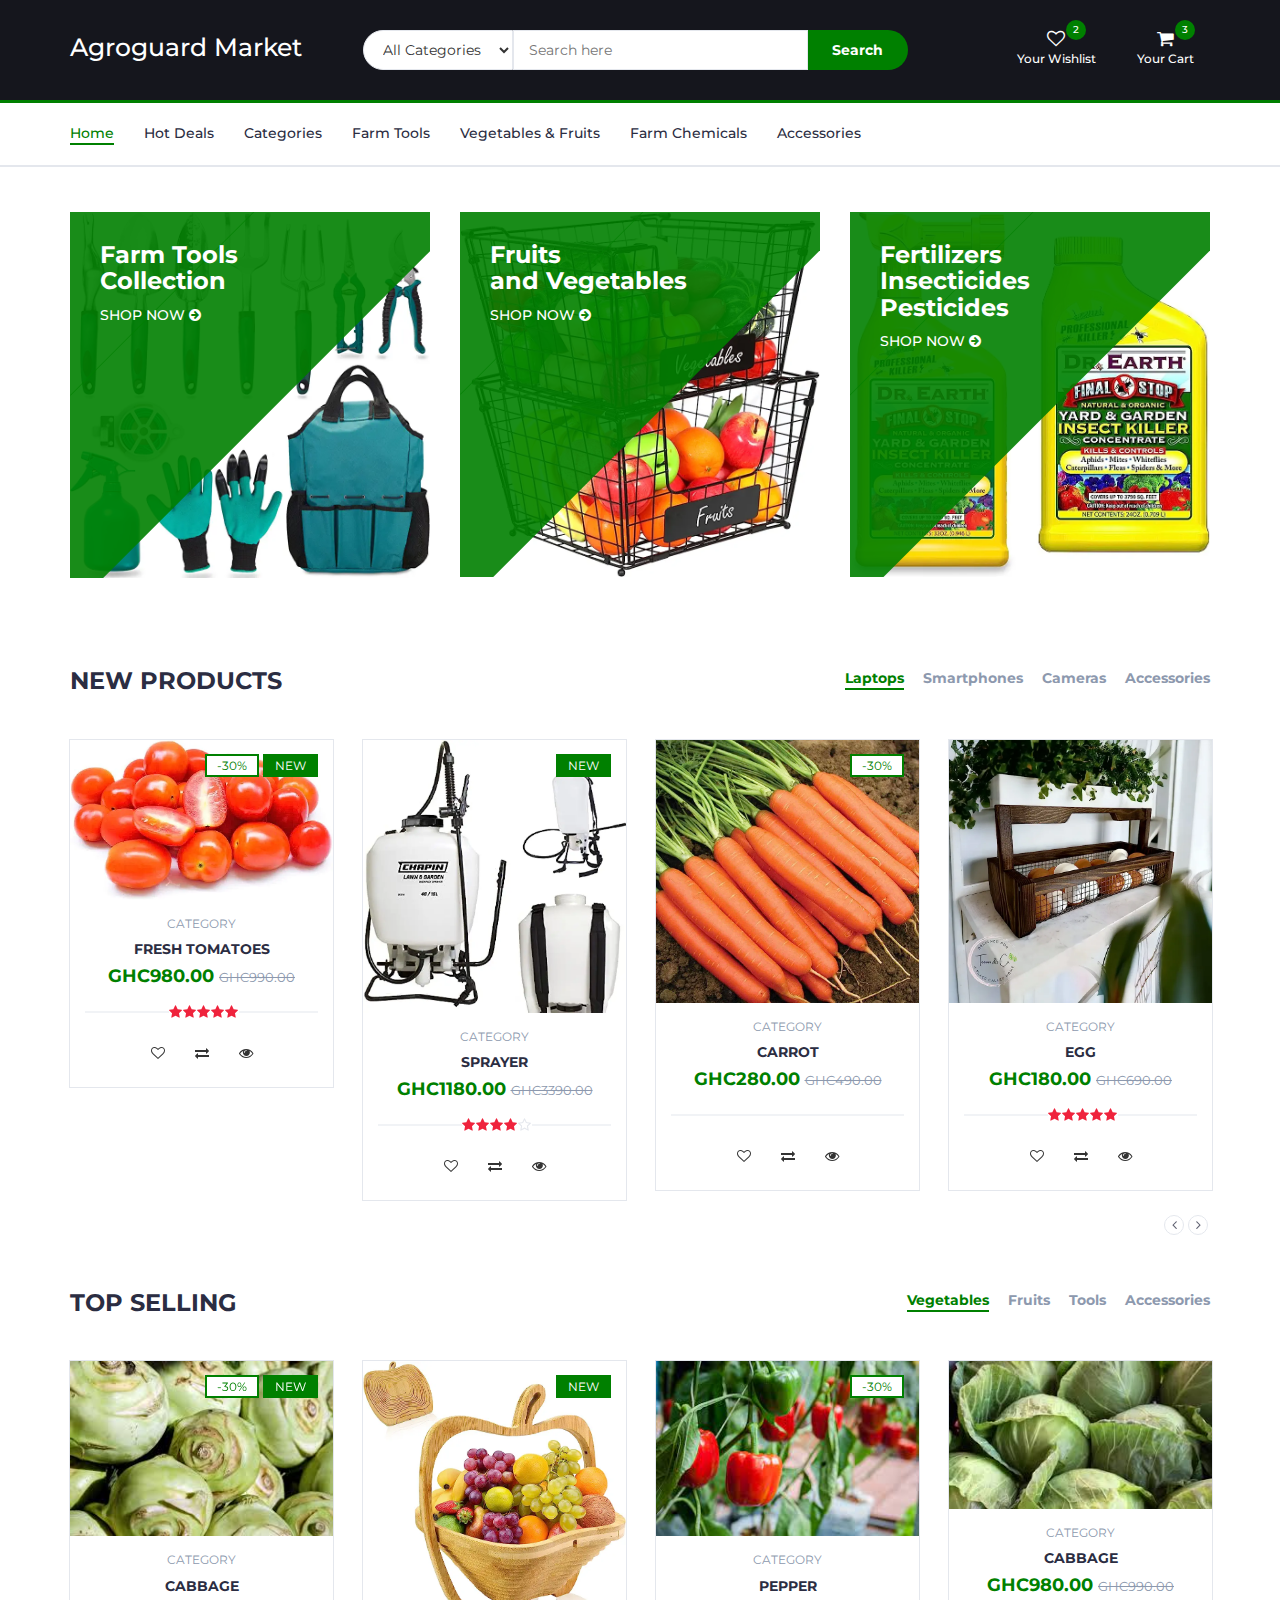
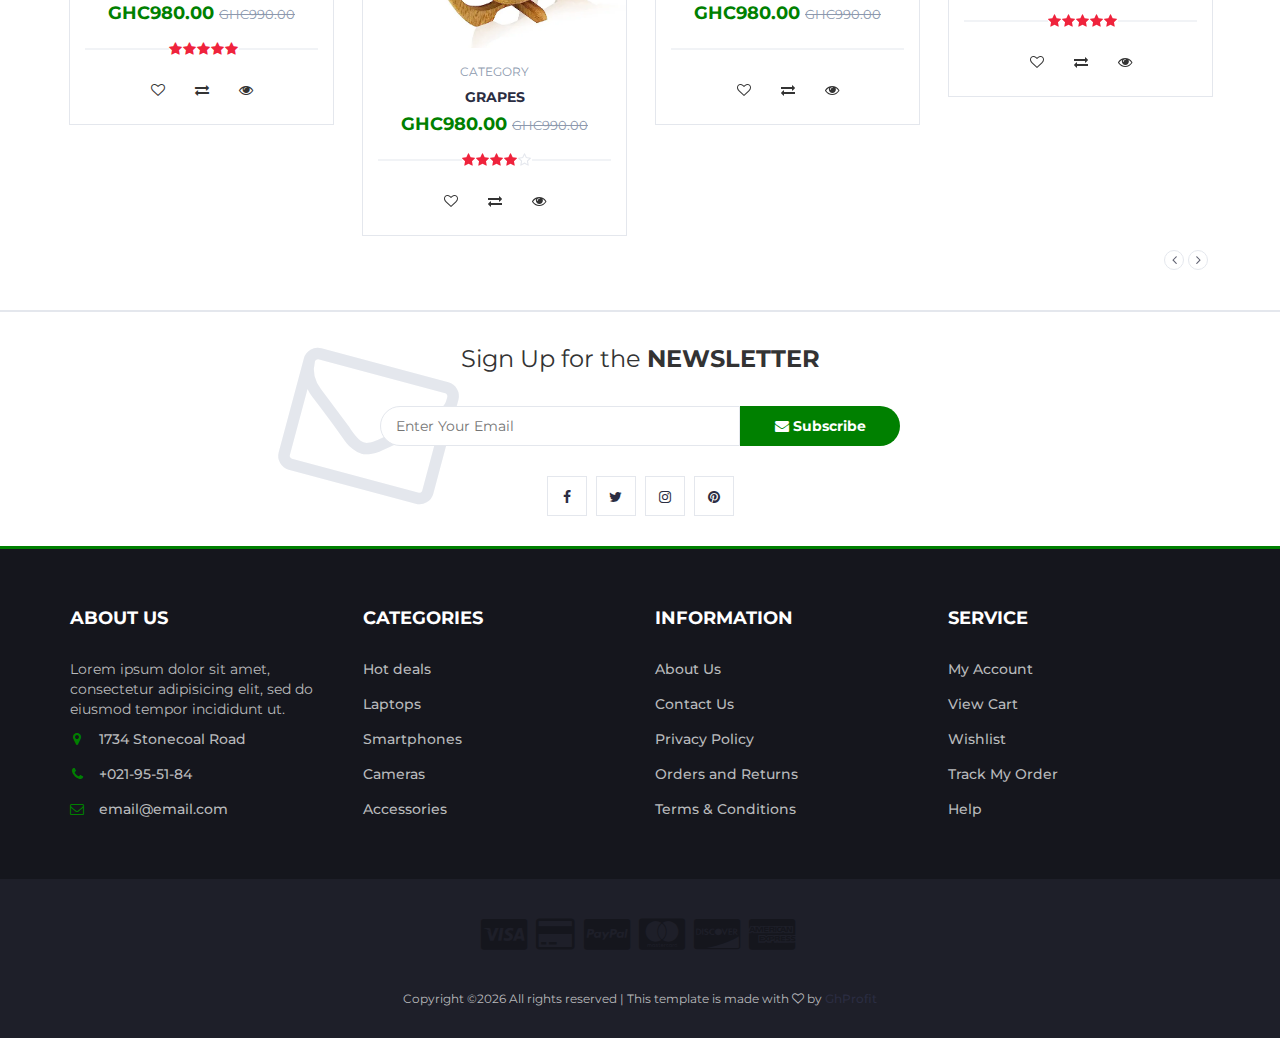
==== index.html @ 0c111913 "Add files via upload" ====
<!DOCTYPE html>
<html lang="en">
	<head>
		<meta charset="utf-8">
		<meta http-equiv="X-UA-Compatible" content="IE=edge">
		<meta name="viewport" content="width=device-width, initial-scale=1">
		 <!-- The above 3 meta tags *must* come first in the head; any other head content must come *after* these tags -->

		<title>GhProfit - HTML Ecommerce Template</title>

		<!-- Google font -->
		<link href="https://fonts.googleapis.com/css?family=Montserrat:400,500,700" rel="stylesheet">

		<!-- Bootstrap -->
		<link type="text/css" rel="stylesheet" href="css/bootstrap.min.css"/>

		<!-- Slick -->
		<link type="text/css" rel="stylesheet" href="css/slick.css"/>
		<link type="text/css" rel="stylesheet" href="css/slick-theme.css"/>

		<!-- nouislider -->
		<link type="text/css" rel="stylesheet" href="css/nouislider.min.css"/>

		<!-- Font Awesome Icon -->
		<link rel="stylesheet" href="css/font-awesome.min.css">

		<!-- Custom stlylesheet -->
		<link type="text/css" rel="stylesheet" href="css/style.css"/>

    </head>
	<body>
		<!-- HEADER -->
		<header>
			<!-- TOP HEADER -->
			<!-- /TOP HEADER -->

			<!-- MAIN HEADER -->
			<div id="header">
				<!-- container -->
				<div class="container">
					<!-- row -->
					<div class="row">
						<!-- LOGO -->
						<div class="col-md-3">
							<div class="header-logo">
								<a href="#" class="logo">
									<!-- <img src="./img/logo.png" alt=""> -->
									<div class="logo" style="color: white; font-size: 2.5rem; margin-top: 15px; margin-right: 10px;">Agroguard Market</div>
								</a>
							</div>
						</div>
						<!-- /LOGO -->

						<!-- SEARCH BAR -->
						<div class="col-md-6">
							<div class="header-search">
								<form>
									<select class="input-select">
										<option value="0">All Categories</option>
										<option value="1">Category 01</option>
										<option value="1">Category 02</option>
									</select>
									<input class="input" placeholder="Search here">
									<button class="search-btn">Search</button>
								</form>
							</div>
						</div>
						<!-- /SEARCH BAR -->

						<!-- ACCOUNT -->
						<div class="col-md-3 clearfix">
							<div class="header-ctn">
								<!-- Wishlist -->
								<div>
									<a href="#">
										<i class="fa fa-heart-o"></i>
										<span>Your Wishlist</span>
										<div class="qty">2</div>
									</a>
								</div>
								<!-- /Wishlist -->

								<!-- Cart -->
								<div class="dropdown">
									<a class="dropdown-toggle" data-toggle="dropdown" aria-expanded="true">
										<i class="fa fa-shopping-cart"></i>
										<span>Your Cart</span>
										<div class="qty">3</div>
									</a>
									<div class="cart-dropdown">
										<div class="cart-list">
											<div class="product-widget">
												<div class="product-img">
													<img src="./img/product01.png" alt="">
												</div>
												<div class="product-body">
													<h3 class="product-name"><a href="#">product name goes here</a></h3>
													<h4 class="product-price"><span class="qty">1x</span>GHC980.00</h4>
												</div>
												<button class="delete"><i class="fa fa-close"></i></button>
											</div>

											<div class="product-widget">
												<div class="product-img">
													<img src="./img/product02.png" alt="">
												</div>
												<div class="product-body">
													<h3 class="product-name"><a href="#">product name goes here</a></h3>
													<h4 class="product-price"><span class="qty">3x</span>GHC980.00</h4>
												</div>
												<button class="delete"><i class="fa fa-close"></i></button>
											</div>
										</div>
										<div class="cart-summary">
											<small>3 Item(s) selected</small>
											<h5>SUBTOTAL: GHC2940.00</h5>
										</div>
										<div class="cart-btns">
											<a href="#">View Cart</a>
											<a href="#">Checkout  <i class="fa fa-arrow-circle-right"></i></a>
										</div>
									</div>
								</div>
								<!-- /Cart -->

								<!-- Menu Toogle -->
								<div class="menu-toggle">
									<a href="#">
										<i class="fa fa-bars"></i>
										<span>Menu</span>
									</a>
								</div>
								<!-- /Menu Toogle -->
							</div>
						</div>
						<!-- /ACCOUNT -->
					</div>
					<!-- row -->
				</div>
				<!-- container -->
			</div>
			<!-- /MAIN HEADER -->
		</header>
		<!-- /HEADER -->

		<!-- NAVIGATION -->
		<nav id="navigation">
			<!-- container -->
			<div class="container">
				<!-- responsive-nav -->
				<div id="responsive-nav">
					<!-- NAV -->
					<ul class="main-nav nav navbar-nav">
						<li class="active"><a href="#">Home</a></li>
						<li><a href="#">Hot Deals</a></li>
						<li><a href="#">Categories</a></li>
						<li><a href="#">Farm Tools</a></li>
						<li><a href="#">Vegetables & Fruits</a></li>
						<li><a href="#">Farm Chemicals</a></li>
						<li><a href="#">Accessories</a></li>
					</ul>
					<!-- /NAV -->
				</div>
				<!-- /responsive-nav -->
			</div>
			<!-- /container -->
		</nav>
		<!-- /NAVIGATION -->

		<!-- SECTION -->
		<div class="section">
			<!-- container -->
			<div class="container">
				<!-- row -->
				<div class="row">
					<!-- shop -->
					<div class="col-md-4 col-xs-6">
						<div class="shop">
							<div class="shop-img">
								<img src="img/81vxSEUi+8L._AC_UL800_FMwebp_QL65_.webp" alt="">
							</div>
							<div class="shop-body">
								<h3>Farm Tools<br>Collection</h3>
								<a href="#" class="cta-btn">Shop now <i class="fa fa-arrow-circle-right"></i></a>
							</div>
						</div>
					</div>
					<!-- /shop -->

					<!-- shop -->
					<div class="col-md-4 col-xs-6">
						<div class="shop">
							<div class="shop-img">
								<img src="img/71G12dVFW-L._AC_UL800_FMwebp_QL65_.webp" alt="">
							</div>
							<div class="shop-body">
								<h3>Fruits<br> and Vegetables</h3>
								<a href="#" class="cta-btn">Shop now <i class="fa fa-arrow-circle-right"></i></a>
							</div>
						</div>
					</div>
					<!-- /shop -->

					<!-- shop -->
					<div class="col-md-4 col-xs-6">
						<div class="shop">
							<div class="shop-img">
								<img src="img/71oLT7si3UL._AC_UL800_FMwebp_QL65_.webp" alt="">
							</div>
							<div class="shop-body">
								<h3>Fertilizers<br>Insecticides<br>Pesticides</h3>
								<a href="#" class="cta-btn">Shop now <i class="fa fa-arrow-circle-right"></i></a>
							</div>
						</div>
					</div>
					<!-- /shop -->
				</div>
				<!-- /row -->
			</div>
			<!-- /container -->
		</div>
		<!-- /SECTION -->

		<!-- SECTION -->
		<div class="section">
			<!-- container -->
			<div class="container">
				<!-- row -->
				<div class="row">

					<!-- section title -->
					<div class="col-md-12">
						<div class="section-title">
							<h3 class="title">New Products</h3>
							<div class="section-nav">
								<ul class="section-tab-nav tab-nav">
									<li class="active"><a data-toggle="tab" href="#tab1">Laptops</a></li>
									<li><a data-toggle="tab" href="#tab1">Smartphones</a></li>
									<li><a data-toggle="tab" href="#tab1">Cameras</a></li>
									<li><a data-toggle="tab" href="#tab1">Accessories</a></li>
								</ul>
							</div>
						</div>
					</div>
					<!-- /section title -->

					<!-- Products tab & slick -->
					<div class="col-md-12">
						<div class="row">
							<div class="products-tabs">
								<!-- tab -->
								<div id="tab1" class="tab-pane active">
									<div class="products-slick" data-nav="#slick-nav-1">
										<!-- product -->
										<div class="product">
											<div class="product-img">
												<img src="img/51jjCFxbF4L._AC_UL800_FMwebp_QL65_.webp" alt="">
												<div class="product-label">
													<span class="sale">-30%</span>
													<span class="new">NEW</span>
												</div>
											</div>
											<div class="product-body">
												<p class="product-category">Category</p>
												<h3 class="product-name"><a href="#">Fresh Tomatoes</a></h3>
												<h4 class="product-price">GHC980.00 <del class="product-old-price">GHC990.00</del></h4>
												<div class="product-rating">
													<i class="fa fa-star"></i>
													<i class="fa fa-star"></i>
													<i class="fa fa-star"></i>
													<i class="fa fa-star"></i>
													<i class="fa fa-star"></i>
												</div>
												<div class="product-btns">
													<button class="add-to-wishlist"><i class="fa fa-heart-o"></i><span class="tooltipp">add to wishlist</span></button>
													<button class="add-to-compare"><i class="fa fa-exchange"></i><span class="tooltipp">add to compare</span></button>
													<button class="quick-view"><i class="fa fa-eye"></i><span class="tooltipp">quick view</span></button>
												</div>
											</div>
											<div class="add-to-cart">
												<button class="add-to-cart-btn"><i class="fa fa-shopping-cart"></i> add to cart</button>
											</div>
										</div>
										<!-- /product -->

										<!-- product -->
										<div class="product">
											<div class="product-img">
												<img src="img/41HaheiiIpL._AC_UL800_FMwebp_QL65_.webp" alt="">
												<div class="product-label">
													<span class="new">NEW</span>
												</div>
											</div>
											<div class="product-body">
												<p class="product-category">Category</p>
												<h3 class="product-name"><a href="#">Sprayer</a></h3>
												<h4 class="product-price">GHC1180.00 <del class="product-old-price">GHC3390.00</del></h4>
												<div class="product-rating">
													<i class="fa fa-star"></i>
													<i class="fa fa-star"></i>
													<i class="fa fa-star"></i>
													<i class="fa fa-star"></i>
													<i class="fa fa-star-o"></i>
												</div>
												<div class="product-btns">
													<button class="add-to-wishlist"><i class="fa fa-heart-o"></i><span class="tooltipp">add to wishlist</span></button>
													<button class="add-to-compare"><i class="fa fa-exchange"></i><span class="tooltipp">add to compare</span></button>
													<button class="quick-view"><i class="fa fa-eye"></i><span class="tooltipp">quick view</span></button>
												</div>
											</div>
											<div class="add-to-cart">
												<button class="add-to-cart-btn"><i class="fa fa-shopping-cart"></i> add to cart</button>
											</div>
										</div>
										<!-- /product -->

										<!-- product -->
										<div class="product">
											<div class="product-img">
												<img src="img/61zx-5+WvHL._AC_UL800_FMwebp_QL65_.webp" alt="">
												<div class="product-label">
													<span class="sale">-30%</span>
												</div>
											</div>
											<div class="product-body">
												<p class="product-category">Category</p>
												<h3 class="product-name"><a href="#">Carrot</a></h3>
												<h4 class="product-price">GHC280.00 <del class="product-old-price">GHC490.00</del></h4>
												<div class="product-rating">
												</div>
												<div class="product-btns">
													<button class="add-to-wishlist"><i class="fa fa-heart-o"></i><span class="tooltipp">add to wishlist</span></button>
													<button class="add-to-compare"><i class="fa fa-exchange"></i><span class="tooltipp">add to compare</span></button>
													<button class="quick-view"><i class="fa fa-eye"></i><span class="tooltipp">quick view</span></button>
												</div>
											</div>
											<div class="add-to-cart">
												<button class="add-to-cart-btn"><i class="fa fa-shopping-cart"></i> add to cart</button>
											</div>
										</div>
										<!-- /product -->

										<!-- product -->
										<div class="product">
											<div class="product-img">
												<img src="img/81LJd2Gdl8L._AC_UL800_FMwebp_QL65_.webp" alt="">
											</div>
											<div class="product-body">
												<p class="product-category">Category</p>
												<h3 class="product-name"><a href="#">Egg</a></h3>
												<h4 class="product-price">GHC180.00 <del class="product-old-price">GHC690.00</del></h4>
												<div class="product-rating">
													<i class="fa fa-star"></i>
													<i class="fa fa-star"></i>
													<i class="fa fa-star"></i>
													<i class="fa fa-star"></i>
													<i class="fa fa-star"></i>
												</div>
												<div class="product-btns">
													<button class="add-to-wishlist"><i class="fa fa-heart-o"></i><span class="tooltipp">add to wishlist</span></button>
													<button class="add-to-compare"><i class="fa fa-exchange"></i><span class="tooltipp">add to compare</span></button>
													<button class="quick-view"><i class="fa fa-eye"></i><span class="tooltipp">quick view</span></button>
												</div>
											</div>
											<div class="add-to-cart">
												<button class="add-to-cart-btn"><i class="fa fa-shopping-cart"></i> add to cart</button>
											</div>
										</div>
										<!-- /product -->

										<!-- product -->
										<div class="product">
											<div class="product-img">
												<img src="img/61jT1YfJ+qL._AC_UL800_FMwebp_QL65_.webp" alt="">
											</div>
											<div class="product-body">
												<p class="product-category">Category</p>
												<h3 class="product-name"><a href="#">Hacher</a></h3>
												<h4 class="product-price">GHC980.00 <del class="product-old-price">GHC990.00</del></h4>
												<div class="product-rating">
													<i class="fa fa-star"></i>
													<i class="fa fa-star"></i>
													<i class="fa fa-star"></i>
													<i class="fa fa-star"></i>
													<i class="fa fa-star"></i>
												</div>
												<div class="product-btns">
													<button class="add-to-wishlist"><i class="fa fa-heart-o"></i><span class="tooltipp">add to wishlist</span></button>
													<button class="add-to-compare"><i class="fa fa-exchange"></i><span class="tooltipp">add to compare</span></button>
													<button class="quick-view"><i class="fa fa-eye"></i><span class="tooltipp">quick view</span></button>
												</div>
											</div>
											<div class="add-to-cart">
												<button class="add-to-cart-btn"><i class="fa fa-shopping-cart"></i> add to cart</button>
											</div>
										</div>
										<!-- /product -->
									</div>
									<div id="slick-nav-1" class="products-slick-nav"></div>
								</div>
								<!-- /tab -->
							</div>
						</div>
					</div>
					<!-- Products tab & slick -->
				</div>
				<!-- /row -->
			</div>
			<!-- /container -->
		</div>
		<!-- /SECTION -->

		<!-- HOT DEAL SECTION -->

		<!-- /HOT DEAL SECTION -->

		<!-- SECTION -->
		<div class="section">
			<!-- container -->
			<div class="container">
				<!-- row -->
				<div class="row">

					<!-- section title -->
					<div class="col-md-12">
						<div class="section-title">
							<h3 class="title">Top selling</h3>
							<div class="section-nav">
								<ul class="section-tab-nav tab-nav">
									<li class="active"><a data-toggle="tab" href="#tab2">Vegetables</a></li>
									<li><a data-toggle="tab" href="#tab2">Fruits</a></li>
									<li><a data-toggle="tab" href="#tab2">Tools</a></li>
									<li><a data-toggle="tab" href="#tab2">Accessories</a></li>
								</ul>
							</div>
						</div>
					</div>
					<!-- /section title -->

					<!-- Products tab & slick -->
					<div class="col-md-12">
						<div class="row">
							<div class="products-tabs">
								<!-- tab -->
								<div id="tab2" class="tab-pane fade in active">
									<div class="products-slick" data-nav="#slick-nav-2">
										<!-- product -->
										<div class="product">
											<div class="product-img">
												<img src="./img/cabbage1.jpeg" alt="">
												<div class="product-label">
													<span class="sale">-30%</span>
													<span class="new">NEW</span>
												</div>
											</div>
											<div class="product-body">
												<p class="product-category">Category</p>
												<h3 class="product-name"><a href="#">Cabbage</a></h3>
												<h4 class="product-price">GHC980.00 <del class="product-old-price">GHC990.00</del></h4>
												<div class="product-rating">
													<i class="fa fa-star"></i>
													<i class="fa fa-star"></i>
													<i class="fa fa-star"></i>
													<i class="fa fa-star"></i>
													<i class="fa fa-star"></i>
												</div>
												<div class="product-btns">
													<button class="add-to-wishlist"><i class="fa fa-heart-o"></i><span class="tooltipp">add to wishlist</span></button>
													<button class="add-to-compare"><i class="fa fa-exchange"></i><span class="tooltipp">add to compare</span></button>
													<button class="quick-view"><i class="fa fa-eye"></i><span class="tooltipp">quick view</span></button>
												</div>
											</div>
											<div class="add-to-cart">
												<button class="add-to-cart-btn"><i class="fa fa-shopping-cart"></i> add to cart</button>
											</div>
										</div>
										<!-- /product -->

										<!-- product -->
										<div class="product">
											<div class="product-img">
												<img src="./img/grapes.webp" alt="">
												<div class="product-label">
													<span class="new">NEW</span>
												</div>
											</div>
											<div class="product-body">
												<p class="product-category">Category</p>
												<h3 class="product-name"><a href="#">Grapes</a></h3>
												<h4 class="product-price">GHC980.00 <del class="product-old-price">GHC990.00</del></h4>
												<div class="product-rating">
													<i class="fa fa-star"></i>
													<i class="fa fa-star"></i>
													<i class="fa fa-star"></i>
													<i class="fa fa-star"></i>
													<i class="fa fa-star-o"></i>
												</div>
												<div class="product-btns">
													<button class="add-to-wishlist"><i class="fa fa-heart-o"></i><span class="tooltipp">add to wishlist</span></button>
													<button class="add-to-compare"><i class="fa fa-exchange"></i><span class="tooltipp">add to compare</span></button>
													<button class="quick-view"><i class="fa fa-eye"></i><span class="tooltipp">quick view</span></button>
												</div>
											</div>
											<div class="add-to-cart">
												<button class="add-to-cart-btn"><i class="fa fa-shopping-cart"></i> add to cart</button>
											</div>
										</div>
										<!-- /product -->

										<!-- product -->
										<div class="product">
											<div class="product-img">
												<img src="./img/pepper.jpeg" alt="">
												<div class="product-label">
													<span class="sale">-30%</span>
												</div>
											</div>
											<div class="product-body">
												<p class="product-category">Category</p>
												<h3 class="product-name"><a href="#">Pepper</a></h3>
												<h4 class="product-price">GHC980.00 <del class="product-old-price">GHC990.00</del></h4>
												<div class="product-rating">
												</div>
												<div class="product-btns">
													<button class="add-to-wishlist"><i class="fa fa-heart-o"></i><span class="tooltipp">add to wishlist</span></button>
													<button class="add-to-compare"><i class="fa fa-exchange"></i><span class="tooltipp">add to compare</span></button>
													<button class="quick-view"><i class="fa fa-eye"></i><span class="tooltipp">quick view</span></button>
												</div>
											</div>
											<div class="add-to-cart">
												<button class="add-to-cart-btn"><i class="fa fa-shopping-cart"></i> add to cart</button>
											</div>
										</div>
										<!-- /product -->

										<!-- product -->
										<div class="product">
											<div class="product-img">
												<img src="./img/cabbage2.jpeg" alt="">
											</div>
											<div class="product-body">
												<p class="product-category">Category</p>
												<h3 class="product-name"><a href="#">Cabbage</a></h3>
												<h4 class="product-price">GHC980.00 <del class="product-old-price">GHC990.00</del></h4>
												<div class="product-rating">
													<i class="fa fa-star"></i>
													<i class="fa fa-star"></i>
													<i class="fa fa-star"></i>
													<i class="fa fa-star"></i>
													<i class="fa fa-star"></i>
												</div>
												<div class="product-btns">
													<button class="add-to-wishlist"><i class="fa fa-heart-o"></i><span class="tooltipp">add to wishlist</span></button>
													<button class="add-to-compare"><i class="fa fa-exchange"></i><span class="tooltipp">add to compare</span></button>
													<button class="quick-view"><i class="fa fa-eye"></i><span class="tooltipp">quick view</span></button>
												</div>
											</div>
											<div class="add-to-cart">
												<button class="add-to-cart-btn"><i class="fa fa-shopping-cart"></i> add to cart</button>
											</div>
										</div>
										<!-- /product -->

										<!-- product -->
										<div class="product">
											<div class="product-img">
												<img src="./img/pepper2.jpeg" alt="">
											</div>
											<div class="product-body">
												<p class="product-category">Category</p>
												<h3 class="product-name"><a href="#">Pepper</a></h3>
												<h4 class="product-price">GHC980.00 <del class="product-old-price">GHC990.00</del></h4>
												<div class="product-rating">
													<i class="fa fa-star"></i>
													<i class="fa fa-star"></i>
													<i class="fa fa-star"></i>
													<i class="fa fa-star"></i>
													<i class="fa fa-star"></i>
												</div>
												<div class="product-btns">
													<button class="add-to-wishlist"><i class="fa fa-heart-o"></i><span class="tooltipp">add to wishlist</span></button>
													<button class="add-to-compare"><i class="fa fa-exchange"></i><span class="tooltipp">add to compare</span></button>
													<button class="quick-view"><i class="fa fa-eye"></i><span class="tooltipp">quick view</span></button>
												</div>
											</div>
											<div class="add-to-cart">
												<button class="add-to-cart-btn"><i class="fa fa-shopping-cart"></i> add to cart</button>
											</div>
										</div>
										<!-- /product -->
									</div>
									<div id="slick-nav-2" class="products-slick-nav"></div>
								</div>
								<!-- /tab -->
							</div>
						</div>
					</div>
					<!-- /Products tab & slick -->
				</div>
				<!-- /row -->
			</div>
			<!-- /container -->
		</div>
		<!-- /SECTION -->

		<!-- SECTION -->
		
		<!-- /SECTION -->

		<!-- NEWSLETTER -->
		<div id="newsletter" class="section">
			<!-- container -->
			<div class="container">
				<!-- row -->
				<div class="row">
					<div class="col-md-12">
						<div class="newsletter">
							<p>Sign Up for the <strong>NEWSLETTER</strong></p>
							<form>
								<input class="input" type="email" placeholder="Enter Your Email">
								<button class="newsletter-btn"><i class="fa fa-envelope"></i> Subscribe</button>
							</form>
							<ul class="newsletter-follow">
								<li>
									<a href="#"><i class="fa fa-facebook"></i></a>
								</li>
								<li>
									<a href="#"><i class="fa fa-twitter"></i></a>
								</li>
								<li>
									<a href="#"><i class="fa fa-instagram"></i></a>
								</li>
								<li>
									<a href="#"><i class="fa fa-pinterest"></i></a>
								</li>
							</ul>
						</div>
					</div>
				</div>
				<!-- /row -->
			</div>
			<!-- /container -->
		</div>
		<!-- /NEWSLETTER -->

		<!-- FOOTER -->
		<footer id="footer">
			<!-- top footer -->
			<div class="section">
				<!-- container -->
				<div class="container">
					<!-- row -->
					<div class="row">
						<div class="col-md-3 col-xs-6">
							<div class="footer">
								<h3 class="footer-title">About Us</h3>
								<p>Lorem ipsum dolor sit amet, consectetur adipisicing elit, sed do eiusmod tempor incididunt ut.</p>
								<ul class="footer-links">
									<li><a href="#"><i class="fa fa-map-marker"></i>1734 Stonecoal Road</a></li>
									<li><a href="#"><i class="fa fa-phone"></i>+021-95-51-84</a></li>
									<li><a href="#"><i class="fa fa-envelope-o"></i>email@email.com</a></li>
								</ul>
							</div>
						</div>

						<div class="col-md-3 col-xs-6">
							<div class="footer">
								<h3 class="footer-title">Categories</h3>
								<ul class="footer-links">
									<li><a href="#">Hot deals</a></li>
									<li><a href="#">Laptops</a></li>
									<li><a href="#">Smartphones</a></li>
									<li><a href="#">Cameras</a></li>
									<li><a href="#">Accessories</a></li>
								</ul>
							</div>
						</div>

						<div class="clearfix visible-xs"></div>

						<div class="col-md-3 col-xs-6">
							<div class="footer">
								<h3 class="footer-title">Information</h3>
								<ul class="footer-links">
									<li><a href="#">About Us</a></li>
									<li><a href="#">Contact Us</a></li>
									<li><a href="#">Privacy Policy</a></li>
									<li><a href="#">Orders and Returns</a></li>
									<li><a href="#">Terms & Conditions</a></li>
								</ul>
							</div>
						</div>

						<div class="col-md-3 col-xs-6">
							<div class="footer">
								<h3 class="footer-title">Service</h3>
								<ul class="footer-links">
									<li><a href="#">My Account</a></li>
									<li><a href="#">View Cart</a></li>
									<li><a href="#">Wishlist</a></li>
									<li><a href="#">Track My Order</a></li>
									<li><a href="#">Help</a></li>
								</ul>
							</div>
						</div>
					</div>
					<!-- /row -->
				</div>
				<!-- /container -->
			</div>
			<!-- /top footer -->

			<!-- bottom footer -->
			<div id="bottom-footer" class="section">
				<div class="container">
					<!-- row -->
					<div class="row">
						<div class="col-md-12 text-center">
							<ul class="footer-payments">
								<li><a href="#"><i class="fa fa-cc-visa"></i></a></li>
								<li><a href="#"><i class="fa fa-credit-card"></i></a></li>
								<li><a href="#"><i class="fa fa-cc-paypal"></i></a></li>
								<li><a href="#"><i class="fa fa-cc-mastercard"></i></a></li>
								<li><a href="#"><i class="fa fa-cc-discover"></i></a></li>
								<li><a href="#"><i class="fa fa-cc-amex"></i></a></li>
							</ul>
							<span class="copyright">
								<!-- Link back to GhProfit can't be removed. Template is licensed under CC BY 3.0. -->
								Copyright &copy;<script>document.write(new Date().getFullYear());</script> All rights reserved | This template is made with <i class="fa fa-heart-o" aria-hidden="true"></i> by <a href="https://ghprofit.com" target="_blank">GhProfit</a>
							<!-- Link back to GhProfit can't be removed. Template is licensed under CC BY 3.0. -->
							</span>
						</div>
					</div>
						<!-- /row -->
				</div>
				<!-- /container -->
			</div>
			<!-- /bottom footer -->
		</footer>
		<!-- /FOOTER -->

		<!-- jQuery Plugins -->
		<script src="js/jquery.min.js"></script>
		<script src="js/bootstrap.min.js"></script>
		<script src="js/slick.min.js"></script>
		<script src="js/nouislider.min.js"></script>
		<script src="js/jquery.zoom.min.js"></script>
		<script src="js/main.js"></script>

	</body>
</html>
---- css/nouislider.min.css ----
/*! nouislider - 10.0.0 - 2017-05-28 14:52:48 */.noUi-target,.noUi-target *{-webkit-touch-callout:none;-webkit-tap-highlight-color:transparent;-webkit-user-select:none;-ms-touch-action:none;touch-action:none;-ms-user-select:none;-moz-user-select:none;user-select:none;-moz-box-sizing:border-box;box-sizing:border-box}.noUi-target{position:relative;direction:ltr}.noUi-base{width:100%;height:100%;position:relative;z-index:1}.noUi-connect{position:absolute;right:0;top:0;left:0;bottom:0}.noUi-origin{position:absolute;height:0;width:0}.noUi-handle{position:relative;z-index:1}.noUi-state-tap .noUi-connect,.noUi-state-tap .noUi-origin{-webkit-transition:top .3s,right .3s,bottom .3s,left .3s;transition:top .3s,right .3s,bottom .3s,left .3s}.noUi-state-drag *{cursor:inherit!important}.noUi-base,.noUi-handle{-webkit-transform:translate3d(0,0,0);transform:translate3d(0,0,0)}.noUi-horizontal{height:18px}.noUi-horizontal .noUi-handle{width:34px;height:28px;left:-17px;top:-6px}.noUi-vertical{width:18px}.noUi-vertical .noUi-handle{width:28px;height:34px;left:-6px;top:-17px}.noUi-target{background:#FAFAFA;border-radius:4px;border:1px solid #D3D3D3;box-shadow:inset 0 1px 1px #F0F0F0,0 3px 6px -5px #BBB}.noUi-connect{background:#3FB8AF;border-radius:4px;box-shadow:inset 0 0 3px rgba(51,51,51,.45);-webkit-transition:background 450ms;transition:background 450ms}.noUi-draggable{cursor:ew-resize}.noUi-vertical .noUi-draggable{cursor:ns-resize}.noUi-handle{border:1px solid #D9D9D9;border-radius:3px;background:#FFF;cursor:default;box-shadow:inset 0 0 1px #FFF,inset 0 1px 7px #EBEBEB,0 3px 6px -3px #BBB}.noUi-active{box-shadow:inset 0 0 1px #FFF,inset 0 1px 7px #DDD,0 3px 6px -3px #BBB}.noUi-handle:after,.noUi-handle:before{content:"";display:block;position:absolute;height:14px;width:1px;background:#E8E7E6;left:14px;top:6px}.noUi-handle:after{left:17px}.noUi-vertical .noUi-handle:after,.noUi-vertical .noUi-handle:before{width:14px;height:1px;left:6px;top:14px}.noUi-vertical .noUi-handle:after{top:17px}[disabled] .noUi-connect{background:#B8B8B8}[disabled] .noUi-handle,[disabled].noUi-handle,[disabled].noUi-target{cursor:not-allowed}.noUi-pips,.noUi-pips *{-moz-box-sizing:border-box;box-sizing:border-box}.noUi-pips{position:absolute;color:#999}.noUi-value{position:absolute;white-space:nowrap;text-align:center}.noUi-value-sub{color:#ccc;font-size:10px}.noUi-marker{position:absolute;background:#CCC}.noUi-marker-large,.noUi-marker-sub{background:#AAA}.noUi-pips-horizontal{padding:10px 0;height:80px;top:100%;left:0;width:100%}.noUi-value-horizontal{-webkit-transform:translate3d(-50%,50%,0);transform:translate3d(-50%,50%,0)}.noUi-marker-horizontal.noUi-marker{margin-left:-1px;width:2px;height:5px}.noUi-marker-horizontal.noUi-marker-sub{height:10px}.noUi-marker-horizontal.noUi-marker-large{height:15px}.noUi-pips-vertical{padding:0 10px;height:100%;top:0;left:100%}.noUi-value-vertical{-webkit-transform:translate3d(0,50%,0);transform:translate3d(0,50%,0);padding-left:25px}.noUi-marker-vertical.noUi-marker{width:5px;height:2px;margin-top:-1px}.noUi-marker-vertical.noUi-marker-sub{width:10px}.noUi-marker-vertical.noUi-marker-large{width:15px}.noUi-tooltip{display:block;position:absolute;border:1px solid #D9D9D9;border-radius:3px;background:#fff;color:#000;padding:5px;text-align:center;white-space:nowrap}.noUi-horizontal .noUi-tooltip{-webkit-transform:translate(-50%,0);transform:translate(-50%,0);left:50%;bottom:120%}.noUi-vertical .noUi-tooltip{-webkit-transform:translate(0,-50%);transform:translate(0,-50%);top:50%;right:120%}
---- css/style.css ----
/* Template design by GhProfit
copyright 2022 alright reserved!
*/
body {
  font-family: 'Montserrat', sans-serif;
  font-weight: 400;
  color: #333;
}

h1, h2, h3, h4, h5, h6 {
  color: #2B2D42;
  font-weight: 700;
  margin: 0 0 10px;
}

a {
  color: #2B2D42;
  font-weight: 500;
  -webkit-transition: 0.2s color;
  transition: 0.2s color;
}

a:hover, a:focus {
  color: green;
  text-decoration: none;
  outline: none;
}

ul, ol {
  margin: 0;
  padding: 0;
  list-style: none
}

/*----------------------------*\
	Buttons
\*----------------------------*/

.primary-btn {
  display: inline-block;
  padding: 12px 30px;
  background-color: green;
  border: none;
  border-radius: 40px;
  color: #FFF;
  text-transform: uppercase;
  font-weight: 700;
  text-align: center;
  -webkit-transition: 0.2s all;
  transition: 0.2s all;
}

.primary-btn:hover, .primary-btn:focus {
  opacity: 0.9;
  color: #FFF;
}

/*----------------------------*\
	Inputs
\*----------------------------*/

/*-- Text input --*/

.input {
  height: 40px;
  padding: 0px 15px;
  border: 1px solid #E4E7ED;
  background-color: #FFF;
  width: 100%;
}

textarea.input {
  padding: 15px;
  min-height: 90px;
}

/*-- Number input --*/

.input-number {
  position: relative;
}

.input-number input[type="number"]::-webkit-inner-spin-button, .input-number input[type="number"]::-webkit-outer-spin-button {
  -webkit-appearance: none;
  margin: 0;
}

.input-number input[type="number"] {
  -moz-appearance: textfield;
  height: 40px;
  width: 100%;
  border: 1px solid #E4E7ED;
  background-color: #FFF;
  padding: 0px 35px 0px 15px;
}

.input-number .qty-up, .input-number .qty-down {
  position: absolute;
  display: block;
  width: 20px;
  height: 20px;
  border: 1px solid #E4E7ED;
  background-color: #FFF;
  text-align: center;
  font-weight: 700;
  cursor: pointer;
  -webkit-user-select: none;
  -moz-user-select: none;
  -ms-user-select: none;
  user-select: none;
}

.input-number .qty-up {
  right: 0;
  top: 0;
  border-bottom: 0px;
}

.input-number .qty-down {
  right: 0;
  bottom: 0;
}

.input-number .qty-up:hover, .input-number .qty-down:hover {
  background-color: #E4E7ED;
  color: green;
}

/*-- Select input --*/

.input-select {
  padding: 0px 15px;
  background: #FFF;
  border: 1px solid #E4E7ED;
  height: 40px;
}

/*-- checkbox & radio input --*/

.input-radio, .input-checkbox {
  position: relative;
  display: block;
}

.input-radio input[type="radio"]:not(:checked), .input-radio input[type="radio"]:checked, .input-checkbox input[type="checkbox"]:not(:checked), .input-checkbox input[type="checkbox"]:checked {
  position: absolute;
  margin-left: -9999px;
  visibility: hidden;
}

.input-radio label, .input-checkbox label {
  font-weight: 500;
  min-height: 20px;
  padding-left: 20px;
  margin-bottom: 5px;
  cursor: pointer;
}

.input-radio input[type="radio"]+label span, .input-checkbox input[type="checkbox"]+label span {
  position: absolute;
  left: 0px;
  top: 4px;
  width: 14px;
  height: 14px;
  border: 2px solid #E4E7ED;
  background: #FFF;
}

.input-radio input[type="radio"]+label span {
  border-radius: 50%;
}

.input-radio input[type="radio"]+label span:after {
  content: "";
  position: absolute;
  left: 50%;
  top: 50%;
  -webkit-transform: translate(-50%, -50%) scale(0);
  -ms-transform: translate(-50%, -50%) scale(0);
  transform: translate(-50%, -50%) scale(0);
  background-color: #FFF;
  width: 4px;
  height: 4px;
  border-radius: 50%;
  opacity: 0;
  -webkit-transition: all 0.2s;
  transition: all 0.2s;
}

.input-checkbox input[type="checkbox"]+label span:after {
  content: '✔';
  position: absolute;
  top: -2px;
  left: 1px;
  font-size: 10px;
  color: #FFF;
  opacity: 0;
  -webkit-transform: scale(0);
  -ms-transform: scale(0);
  transform: scale(0);
  -webkit-transition: all 0.2s;
  transition: all 0.2s;
}

.input-radio input[type="radio"]:checked+label span, .input-checkbox input[type="checkbox"]:checked+label span {
  background-color: green;
  border-color: green;
}

.input-radio input[type="radio"]:checked+label span:after {
  opacity: 1;
  -webkit-transform: translate(-50%, -50%) scale(1);
  -ms-transform: translate(-50%, -50%) scale(1);
  transform: translate(-50%, -50%) scale(1);
}

.input-checkbox input[type="checkbox"]:checked+label span:after {
  opacity: 1;
  -webkit-transform: scale(1);
  -ms-transform: scale(1);
  transform: scale(1);
}

.input-radio .caption, .input-checkbox .caption {
  margin-top: 5px;
  max-height: 0;
  overflow: hidden;
  -webkit-transition: 0.3s max-height;
  transition: 0.3s max-height;
}

.input-radio input[type="radio"]:checked~.caption, .input-checkbox input[type="checkbox"]:checked~.caption {
  max-height: 800px;
}

/*----------------------------*\
	Section
\*----------------------------*/

.section {
  padding-top: 30px;
  padding-bottom: 30px;
}

.section-title {
  position: relative;
  margin-bottom: 30px;
  margin-top: 15px;
}

.section-title .title {
  display: inline-block;
  text-transform: uppercase;
  margin: 0px;
}

.section-title .section-nav {
  float: right;
}

.section-title .section-nav .section-tab-nav {
  display: inline-block;
}

.section-tab-nav li {
  display: inline-block;
  margin-right: 15px;
}

.section-tab-nav li:last-child {
  margin-right: 0px;
}

.section-tab-nav li a {
  font-weight: 700;
  color: #8D99AE;
}

.section-tab-nav li a:after {
  content: "";
  display: block;
  width: 0%;
  height: 2px;
  background-color: green;
  -webkit-transition: 0.2s all;
  transition: 0.2s all;
}

.section-tab-nav li.active a {
  color: green;
}

.section-tab-nav li a:hover:after, .section-tab-nav li a:focus:after, .section-tab-nav li.active a:after {
  width: 100%;
}

.section-title .section-nav .products-slick-nav {
  top: 0px;
  right: 0px;
}

/*----------------------------*\
	Breadcrumb
\*----------------------------*/

#breadcrumb {
  padding: 30px 0px;
  background: #FBFBFC;
  border-bottom: 1px solid #E4E7ED;
  margin-bottom: 30px;
}

#breadcrumb .breadcrumb-header {
  display: inline-block;
  margin-top: 0px;
  margin-bottom: 0px;
  margin-right: 15px;
  text-transform: uppercase;
}

#breadcrumb .breadcrumb-tree {
  display: inline-block;
}

#breadcrumb .breadcrumb-tree li {
  display: inline-block;
  font-size: 12px;
  font-weight: 500;
  text-transform: uppercase;
}

#breadcrumb .breadcrumb-tree li+li {
  margin-left: 10px;
}

#breadcrumb .breadcrumb-tree li+li:before {
  content: '/';
  display: inline-block;
  color: #8D99AE;
  margin-right: 10px;
}

#breadcrumb .breadcrumb-tree li a {
  color: #8D99AE;
}

#breadcrumb .breadcrumb-tree li a:hover {
  color: green;
}

/*=========================================================
	02 -> HEADER
===========================================================*/

/*----------------------------*\
	Top header
\*----------------------------*/

#top-header {
  padding-top: 10px;
  padding-bottom: 10px;
  background-color: #1E1F29;
}

.header-links li {
  display: inline-block;
  margin-right: 15px;
  font-size: 12px;
}

.header-links li:last-child {
  margin-right: 0px;
}

.header-links li a {
  color: #FFF;
}

.header-links li a:hover {
  color: green;
}

.header-links li i {
  color: green;
  margin-right: 5px;
}

/*----------------------------*\
	Logo
\*----------------------------*/

#header {
  padding-top: 15px;
  padding-bottom: 15px;
  background-color: #15161D;
}

.header-logo {
  float: left;
}

.header-logo .logo img {
  display: block;
}

/*----------------------------*\
	Search
\*----------------------------*/

.header-search {
  padding: 15px 0px;
}

.header-search form {
  position: relative;
}

.header-search form .input-select {
  margin-right: -4px;
  border-radius: 40px 0px 0px 40px;
}

.header-search form .input {
  width: calc(100% - 260px);
  margin-right: -4px;
}

.header-search form .search-btn {
  height: 40px;
  width: 100px;
  background: green;
  color: #FFF;
  font-weight: 700;
  border: none;
  border-radius: 0px 40px 40px 0px;
}

/*----------------------------*\
	Cart
\*----------------------------*/

.header-ctn {
  float: right;
  padding: 15px 0px;
}

.header-ctn>div {
  display: inline-block;
}

.header-ctn>div+div {
  margin-left: 15px;
}

.header-ctn>div>a {
  display: block;
  position: relative;
  width: 90px;
  text-align: center;
  color: #FFF;
}

.header-ctn>div>a>i {
  display: block;
  font-size: 18px;
}

.header-ctn>div>a>span {
  font-size: 12px;
}

.header-ctn>div>a>.qty {
  position: absolute;
  right: 15px;
  top: -10px;
  width: 20px;
  height: 20px;
  line-height: 20px;
  text-align: center;
  border-radius: 50%;
  font-size: 10px;
  color: #FFF;
  background-color: green;
}

.header-ctn .menu-toggle {
  display: none;
}

.cart-dropdown {
  position: absolute;
  width: 300px;
  background: #FFF;
  padding: 15px;
  -webkit-box-shadow: 0px 0px 0px 2px #E4E7ED;
  box-shadow: 0px 0px 0px 2px #E4E7ED;
  z-index: 99;
  right: 0;
  opacity: 0;
  visibility: hidden;
}

.dropdown.open>.cart-dropdown {
  opacity: 1;
  visibility: visible;
}

.cart-dropdown .cart-list {
  max-height: 180px;
  overflow-y: scroll;
  margin-bottom: 15px;
}

.cart-dropdown .cart-list .product-widget {
  padding: 0px;
  -webkit-box-shadow: none;
  box-shadow: none;
}

.cart-dropdown .cart-list .product-widget:last-child {
  margin-bottom: 0px;
}

.cart-dropdown .cart-list .product-widget .product-img {
  left: 0px;
  top: 0px;
}

.cart-dropdown .cart-list .product-widget .product-body .product-price {
  color: #2B2D42;
}

.cart-dropdown .cart-btns {
  margin: 0px -17px -17px;
}

.cart-dropdown .cart-btns>a {
  display: inline-block;
  width: calc(50% - 0px);
  padding: 12px;
  background-color: green;
  color: #FFF;
  text-align: center;
  font-weight: 700;
  -webkit-transition: 0.2s all;
  transition: 0.2s all;
}

.cart-dropdown .cart-btns>a:first-child {
  margin-right: -4px;
  background-color: #1e1f29;
}

.cart-dropdown .cart-btns>a:hover {
  opacity: 0.9;
}

.cart-dropdown .cart-summary {
  border-top: 1px solid #E4E7ED;
  padding-top: 15px;
  padding-bottom: 15px;
}

/*=========================================================
	03 -> Navigation
===========================================================*/

#navigation {
  background: #FFF;
  border-bottom: 2px solid #E4E7ED;
  border-top: 3px solid green;
}

/*----------------------------*\
	Main nav
\*----------------------------*/

.main-nav>li+li {
  margin-left: 30px
}

.main-nav>li>a {
  padding: 20px 0px;
}

.main-nav>li>a:hover, .main-nav>li>a:focus, .main-nav>li.active>a {
  color: green;
  background-color: transparent;
}

.main-nav>li>a:after {
  content: "";
  display: block;
  width: 0%;
  height: 2px;
  background-color: green;
  -webkit-transition: 0.2s all;
  transition: 0.2s all;
}

.main-nav>li>a:hover:after, .main-nav>li>a:focus:after, .main-nav>li.active>a:after {
  width: 100%;
}

.header-ctn li.nav-toggle {
  display: none;
}

/*----------------------------*\
	responsive nav
\*----------------------------*/

@media only screen and (max-width: 991px) {
  .header-ctn .menu-toggle {
    display: inline-block;
  }
  #responsive-nav {
    position: fixed;
    left: 0;
    top: 0;
    background: #15161D;
    height: 100vh;
    max-width: 250px;
    width: 0%;
    overflow: hidden;
    z-index: 22;
    padding-top: 60px;
    -webkit-transform: translateX(-100%);
    -ms-transform: translateX(-100%);
    transform: translateX(-100%);
    -webkit-transition: 0.2s all;
    transition: 0.2s all;
  }
  #responsive-nav.active {
    -webkit-transform: translateX(0%);
    -ms-transform: translateX(0%);
    transform: translateX(0%);
    width: 100%;
  }
  .main-nav {
    margin: 0px;
    float: none;
  }
  .main-nav>li {
    display: block;
    float: none;
  }
  .main-nav>li+li {
    margin-left: 0px;
  }
  .main-nav>li>a {
    padding: 15px;
    color: #FFF;
  }
}

/*=========================================================
	04 -> CATEGORY SHOP
===========================================================*/

.shop {
  position: relative;
  overflow: hidden;
  margin: 15px 0px;
}

.shop:before {
  content: "";
  position: absolute;
  top: 0;
  bottom: 0;
  left: 0px;
  width: 60%;
  background: green;
  opacity: 0.9;
  -webkit-transform: skewX(-45deg);
  -ms-transform: skewX(-45deg);
  transform: skewX(-45deg);
}

.shop:after {
  content: "";
  position: absolute;
  top: 0;
  bottom: 0;
  left: 1px;
  width: 100%;
  background: green;
  opacity: 0.9;
  -webkit-transform: skewX(-45deg) translateX(-100%);
  -ms-transform: skewX(-45deg) translateX(-100%);
  transform: skewX(-45deg) translateX(-100%);
}

.shop .shop-img {
  position: relative;
  background-color: #E4E7ED;
  z-index: -1;
}

.shop .shop-img>img {
  width: 100%;
  -webkit-transition: 0.2s all;
  transition: 0.2s all;
}

.shop:hover .shop-img>img {
  -webkit-transform: scale(1.1);
  -ms-transform: scale(1.1);
  transform: scale(1.1);
}

.shop .shop-body {
  position: absolute;
  top: 0;
  width: 75%;
  padding: 30px;
  z-index: 10;
}

.shop .shop-body h3 {
  color: #FFF;
}

.shop .shop-body .cta-btn {
  color: #FFF;
  text-transform: uppercase;
}

/*=========================================================
	05 -> HOT DEAL
===========================================================*/

#hot-deal.section {
  padding: 60px 0px;
  margin: 30px 0px;
  background-color: #E4E7ED;
  background-image: url('../img/hotdeal.png');
  background-position: center;
  background-repeat: no-repeat;
}

.hot-deal {
  text-align: center;
}

.hot-deal .hot-deal-countdown {
  margin-bottom: 30px;
}

.hot-deal .hot-deal-countdown>li {
  position: relative;
  display: inline-block;
  width: 100px;
  height: 100px;
  background: greene6;
  text-align: center;
  border-radius: 50%;
  margin: 0px 5px;
}

.hot-deal .hot-deal-countdown>li>div {
  position: absolute;
  left: 0;
  right: 0;
  top: 50%;
  -webkit-transform: translateY(-50%);
  -ms-transform: translateY(-50%);
  transform: translateY(-50%);
}

.hot-deal .hot-deal-countdown>li>div h3 {
  color: #FFF;
  margin-bottom: 0px;
}

.hot-deal .hot-deal-countdown>li>div span {
  display: block;
  font-size: 10px;
  text-transform: uppercase;
  color: #FFF;
}

.hot-deal p {
  text-transform: uppercase;
  font-size: 24px;
}

.hot-deal .cta-btn {
  margin-top: 15px;
}

/*=========================================================
	06 -> PRODUCT
===========================================================*/

/*----------------------------*\
	product
\*----------------------------*/

.product {
  position: relative;
  margin: 15px 0px;
  -webkit-box-shadow: 0px 0px 0px 0px #E4E7ED, 0px 0px 0px 1px #E4E7ED;
  box-shadow: 0px 0px 0px 0px #E4E7ED, 0px 0px 0px 1px #E4E7ED;
  -webkit-transition: 0.2s all;
  transition: 0.2s all;
}

.product:hover {
  -webkit-box-shadow: 0px 0px 6px 0px #E4E7ED, 0px 0px 0px 2px green;
  box-shadow: 0px 0px 6px 0px #E4E7ED, 0px 0px 0px 2px green;
}

.product .product-img {
  position: relative;
}

.product .product-img>img {
  width: 100%;
}

.product .product-img .product-label {
  position: absolute;
  top: 15px;
  right: 15px;
}

.product .product-img .product-label>span {
  border: 2px solid;
  padding: 2px 10px;
  font-size: 12px;
}

.product .product-img .product-label>span.sale {
  background-color: #FFF;
  border-color: green;
  color: green;
}

.product .product-img .product-label>span.new {
  background-color: green;
  border-color: green;
  color: #FFF;
}

.product .product-body {
  position: relative;
  padding: 15px;
  background-color: #FFF;
  text-align: center;
  z-index: 20;
}

.product .product-body .product-category {
  text-transform: uppercase;
  font-size: 12px;
  color: #8D99AE;
}

.product .product-body .product-name {
  text-transform: uppercase;
  font-size: 14px;
}

.product .product-body .product-name>a {
  font-weight: 700;
}

.product .product-body .product-name>a:hover, .product .product-body .product-name>a:focus {
  color: green;
}

.product .product-body .product-price {
  color: green;
  font-size: 18px;
}

.product .product-body .product-price .product-old-price {
  font-size: 70%;
  font-weight: 400;
  color: #8D99AE;
}

.product .product-body .product-rating {
  position: relative;
  margin: 15px 0px 10px;
  height: 20px;
}

.product .product-body .product-rating>i {
  position: relative;
  width: 14px;
  margin-right: -4px;
  background: #FFF;
  color: #E4E7ED;
  z-index: 10;
}

.product .product-body .product-rating>i.fa-star {
  color: #ef233c;
}

.product .product-body .product-rating:after {
  content: "";
  position: absolute;
  top: 50%;
  left: 0;
  right: 0;
  -webkit-transform: translateY(-50%);
  -ms-transform: translateY(-50%);
  transform: translateY(-50%);
  height: 1px;
  background-color: #E4E7ED;
}

.product .product-body .product-btns>button {
  position: relative;
  width: 40px;
  height: 40px;
  line-height: 40px;
  background: transparent;
  border: none;
  -webkit-transition: 0.2s all;
  transition: 0.2s all;
}

.product .product-body .product-btns>button:hover {
  background-color: #E4E7ED;
  color: green;
  border-radius: 50%;
}

.product .product-body .product-btns>button .tooltipp {
  position: absolute;
  bottom: 100%;
  left: 50%;
  -webkit-transform: translate(-50%, -15px);
  -ms-transform: translate(-50%, -15px);
  transform: translate(-50%, -15px);
  width: 150px;
  padding: 10px;
  font-size: 12px;
  line-height: 10px;
  background: #1e1f29;
  color: #FFF;
  text-transform: uppercase;
  z-index: 10;
  opacity: 0;
  visibility: hidden;
  -webkit-transition: 0.2s all;
  transition: 0.2s all;
}

.product .product-body .product-btns>button:hover .tooltipp {
  opacity: 1;
  visibility: visible;
  -webkit-transform: translate(-50%, -5px);
  -ms-transform: translate(-50%, -5px);
  transform: translate(-50%, -5px);
}

.product .add-to-cart {
  position: absolute;
  left: 1px;
  right: 1px;
  bottom: 1px;
  padding: 15px;
  background: #1e1f29;
  text-align: center;
  -webkit-transform: translateY(0%);
  -ms-transform: translateY(0%);
  transform: translateY(0%);
  -webkit-transition: 0.2s all;
  transition: 0.2s all;
  z-index: 2;
}

.product:hover .add-to-cart {
  -webkit-transform: translateY(100%);
  -ms-transform: translateY(100%);
  transform: translateY(100%);
}

.product .add-to-cart .add-to-cart-btn {
  position: relative;
  border: 2px solid transparent;
  height: 40px;
  padding: 0 30px;
  background-color: #ef233c;
  color: #FFF;
  text-transform: uppercase;
  font-weight: 700;
  border-radius: 40px;
  -webkit-transition: 0.2s all;
  transition: 0.2s all;
}

.product .add-to-cart .add-to-cart-btn>i {
  position: absolute;
  left: 0;
  top: 0;
  width: 40px;
  height: 40px;
  line-height: 38px;
  color: green;
  opacity: 0;
  visibility: hidden;
}

.product .add-to-cart .add-to-cart-btn:hover {
  background-color: #FFF;
  color: green;
  border-color: green;
  padding: 0px 30px 0px 50px;
}

.product .add-to-cart .add-to-cart-btn:hover>i {
  opacity: 1;
  visibility: visible;
}

/*----------------------------*\
	Widget product
\*----------------------------*/

.product-widget {
  position: relative;
}

.product-widget+.product-widget {
  margin: 30px 0px;
}

.product-widget .product-img {
  position: absolute;
  left: 0px;
  top: 0px;
  width: 60px;
}

.product-widget .product-img>img {
  width: 100%;
}

.product-widget .product-body {
  padding-left: 75px;
  min-height: 60px;
}

.product-widget .product-body .product-category {
  text-transform: uppercase;
  font-size: 10px;
  color: #8D99AE;
}

.product-widget .product-body .product-name {
  text-transform: uppercase;
  font-size: 12px;
}

.product-widget .product-body .product-name>a {
  font-weight: 700;
}

.product-widget .product-body .product-name>a:hover, .product-widget .product-body .product-name>a:focus {
  color: green;
}

.product-widget .product-body .product-price {
  font-size: 14px;
  color: green;
}

.product-widget .product-body .product-price .product-old-price {
  font-size: 70%;
  font-weight: 400;
  color: #8D99AE;
}

.product-widget .product-body .product-price .qty {
  font-weight: 400;
  margin-right: 10px;
}

.product-widget .delete {
  position: absolute;
  top: 0;
  left: 0;
  height: 14px;
  width: 14px;
  text-align: center;
  font-size: 10px;
  padding: 0;
  background: #1e1f29;
  border: none;
  color: #FFF;
}

/*----------------------------*\
	Products slick
\*----------------------------*/

.products-slick .slick-list {
  padding-bottom: 60px;
  margin-bottom: -60px;
  z-index: 2;
}

.products-slick .product.slick-slide {
  margin: 15px;
}

.products-tabs>.tab-pane {
  display: block;
  height: 0;
  opacity: 0;
  visibility: hidden;
  overflow-y: hidden;
  padding-bottom: 60px;
  margin-bottom: -60px;
}

.products-tabs>.tab-pane.active {
  opacity: 1;
  visibility: visible;
  height: auto;
}

.products-slick-nav {
  position: absolute;
  right: 15px;
  z-index: 10;
}

.products-slick-nav .slick-prev, .products-slick-nav .slick-next {
  position: static;
  -webkit-transform: none;
  -ms-transform: none;
  transform: none;
  width: 20px;
  height: 20px;
  display: inline-block !important;
  margin: 0px 2px;
}

.products-slick-nav .slick-prev:before, .products-slick-nav .slick-next:before {
  font-size: 14px;
}

/*=========================================================
	07 -> PRODUCTS PAGE
===========================================================*/

/*----------------------------*\
	Aside
\*----------------------------*/

.aside+.aside {
  margin-top: 30px;
}

.aside>.aside-title {
  text-transform: uppercase;
  font-size: 18px;
  margin: 15px 0px 30px;
}

/*-- checkbox Filter --*/

.checkbox-filter>div+div {
  margin-top: 10px;
}

.checkbox-filter .input-radio label, .checkbox-filter .input-checkbox label {
  font-size: 12px;
}

.checkbox-filter .input-radio label small, .checkbox-filter .input-checkbox label small {
  color: #8D99AE;
}

/*-- Price Filter --*/

#price-slider {
  margin-bottom: 15px;
}

.noUi-target {
  background-color: #FFF;
  -webkit-box-shadow: none;
  box-shadow: none;
  border: 1px solid #E4E7ED;
  border-radius: 0px;
}

.noUi-connect {
  background-color: green;
}

.noUi-horizontal {
  height: 6px;
}

.noUi-horizontal .noUi-handle {
  width: 12px;
  height: 12px;
  left: -6px;
  top: -4px;
  border: none;
  background: green;
  -webkit-box-shadow: none;
  box-shadow: none;
  border-radius: 50%;
}

.noUi-handle:before, .noUi-handle:after {
  display: none;
}

.price-filter .input-number {
  display: inline-block;
  width: calc(50% - 7px);
}

/*----------------------------*\
	Store
\*----------------------------*/

.store-filter {
  margin-bottom: 15px;
  margin-top: 15px;
}

/*-- Store Sort --*/

.store-sort {
  display: inline-block;
}

.store-sort label {
  font-weight: 500;
  font-size: 12px;
  text-transform: uppercase;
  margin-right: 15px;
}

/*-- Store Grid --*/

.store-grid {
  float: right;
}

.store-grid li {
  display: inline-block;
  width: 40px;
  height: 40px;
  line-height: 40px;
  background-color: #FFF;
  border: 1px solid #E4E7ED;
  text-align: center;
  -webkit-transition: 0.2s all;
  transition: 0.2s all;
}

.store-grid li+li {
  margin-left: 5px;
}

.store-grid li:hover {
  background-color: #E4E7ED;
  color: green;
}

.store-grid li.active {
  background-color: green;
  border-color: green;
  color: #FFF;
  cursor: default;
}

.store-grid li a {
  display: block;
}

/*-- Store Pagination --*/

.store-pagination {
  float: right;
}

.store-pagination li {
  display: inline-block;
  width: 40px;
  height: 40px;
  line-height: 40px;
  text-align: center;
  background-color: #FFF;
  border: 1px solid #E4E7ED;
  -webkit-transition: 0.2s all;
  transition: 0.2s all;
}

.store-pagination li+li {
  margin-left: 5px;
}

.store-pagination li:hover {
  background-color: #E4E7ED;
  color: green;
}

.store-pagination li.active {
  background-color: green;
  border-color: green;
  color: #FFF;
  font-weight: 500;
  cursor: default;
}

.store-pagination li a {
  display: block;
}

.store-qty {
  margin-right: 30px;
  font-weight: 500;
  text-transform: uppercase;
  font-size: 12px;
}

/*=========================================================
	08 -> PRODUCT DETAILS PAGE
===========================================================*/

/*----------------------------*\
	Product view
\*----------------------------*/

#product-main-img .slick-prev {
  -webkit-transform: translateX(-15px);
  -ms-transform: translateX(-15px);
  transform: translateX(-15px);
  left: 15px;
}

#product-main-img .slick-next {
  -webkit-transform: translateX(15px);
  -ms-transform: translateX(15px);
  transform: translateX(15px);
  right: 15px;
}

#product-main-img .slick-prev, #product-main-img .slick-next {
  opacity: 0;
  visibility: hidden;
  -webkit-transition: 0.2s all;
  transition: 0.2s all;
}

#product-main-img:hover .slick-prev, #product-main-img:hover .slick-next {
  -webkit-transform: translateX(0%);
  -ms-transform: translateX(0%);
  transform: translateX(0%);
  opacity: 1;
  visibility: visible;
}

#product-main-img .zoomImg {
  background-color: #FFF;
}

#product-imgs .product-preview {
  margin: 0px 5px;
  border: 1px solid #E4E7ED;
}

#product-imgs .product-preview.slick-current {
  border-color: green;
}

#product-imgs .slick-prev {
  top: -20px;
  left: 50%;
  -webkit-transform: translateX(-50%);
  -ms-transform: translateX(-50%);
  transform: translateX(-50%);
}

#product-imgs .slick-next {
  top: calc(100% - 20px);
  left: 50%;
  -webkit-transform: translateX(-50%);
  -ms-transform: translateX(-50%);
  transform: translateX(-50%);
}

#product-imgs .slick-prev:before {
  content: "\f106";
}

#product-imgs .slick-next:before {
  content: "\f107";
}

.product-preview img {
  width: 100%;
}

/*----------------------------*\
	Product details
\*----------------------------*/

.product-details .product-name {
  text-transform: uppercase;
  font-size: 18px;
}

.product-details .product-rating {
  display: inline-block;
  margin-right: 15px;
}

.product-details .product-rating>i {
  color: #E4E7ED;
}

.product-details .product-rating>i.fa-star {
  color: green;
}

.product-details .review-link {
  font-size: 12px;
}

.product-details .product-price {
  display: inline-block;
  font-size: 24px;
  margin-top: 10px;
  margin-bottom: 15px;
  color: green;
}

.product-details .product-price .product-old-price {
  font-size: 70%;
  font-weight: 400;
  color: #8D99AE;
}

.product-details .product-available {
  font-size: 12px;
  text-transform: uppercase;
  font-weight: 700;
  margin-left: 30px;
  color: green;
}

.product-details .product-options {
  margin-top: 30px;
  margin-bottom: 30px;
}

.product-details .product-options label {
  font-weight: 500;
  font-size: 12px;
  text-transform: uppercase;
  margin-right: 15px;
  margin-bottom: 0px;
}

.product-details .product-options .input-select {
  width: 90px;
}

.product-details .add-to-cart {
  margin-bottom: 30px;
}

.product-details .add-to-cart .add-to-cart-btn {
  position: relative;
  border: 2px solid transparent;
  height: 40px;
  padding: 0 30px;
  background-color: #ef233c;
  color: #FFF;
  text-transform: uppercase;
  font-weight: 700;
  border-radius: 40px;
  -webkit-transition: 0.2s all;
  transition: 0.2s all;
}

.product-details .add-to-cart .add-to-cart-btn>i {
  position: absolute;
  left: 0;
  top: 0;
  width: 40px;
  height: 40px;
  line-height: 38px;
  color: green;
  opacity: 0;
  visibility: hidden;
}

.product-details .add-to-cart .add-to-cart-btn:hover {
  background-color: #FFF;
  color: green;
  border-color: green;
  padding: 0px 30px 0px 50px;
}

.product-details .add-to-cart .add-to-cart-btn:hover>i {
  opacity: 1;
  visibility: visible;
}

.product-details .add-to-cart .qty-label {
  display: inline-block;
  font-weight: 500;
  font-size: 12px;
  text-transform: uppercase;
  margin-right: 15px;
  margin-bottom: 0px;
}

.product-details .add-to-cart .qty-label .input-number {
  width: 90px;
  display: inline-block;
}

.product-details .product-btns li {
  display: inline-block;
  text-transform: uppercase;
  font-size: 12px;
}

.product-details .product-btns li+li {
  margin-left: 15px;
}

.product-details .product-links {
  margin-top: 15px;
}

.product-details .product-links li {
  display: inline-block;
  text-transform: uppercase;
  font-size: 12px;
}

.product-details .product-links li+li {
  margin-left: 10px;
}

/*----------------------------*\
	 Product tab
\*----------------------------*/

#product-tab {
  margin-top: 60px;
}

#product-tab .tab-nav {
  position: relative;
  text-align: center;
  padding: 15px 0px;
  margin-bottom: 30px;
}

#product-tab .tab-nav:after {
  content: "";
  position: absolute;
  left: 0;
  right: 0;
  top: 50%;
  height: 1px;
  background-color: #E4E7ED;
  z-index: -1;
}

#product-tab .tab-nav li {
  display: inline-block;
  background: #FFF;
  padding: 0px 15px;
}

#product-tab .tab-nav li+li {
  margin-left: 15px;
}

#product-tab .tab-nav li a {
  display: block;
  font-weight: 700;
  color: #8D99AE;
}

#product-tab .tab-nav li.active a {
  color: green;
}

#product-tab .tab-nav li a:after {
  content: "";
  display: block;
  width: 0%;
  height: 2px;
  background-color: green;
  -webkit-transition: 0.2s all;
  transition: 0.2s all;
}

#product-tab .tab-nav li a:hover:after, #product-tab .tab-nav li a:focus:after, #product-tab .tab-nav li.active a:after {
  width: 100%;
}

/*-- Rating --*/

.rating-avg {
  font-size: 24px;
  font-weight: 700;
  margin-bottom: 15px;
}

.rating-avg .rating-stars {
  margin-left: 10px;
}

.rating-avg .rating-stars, .rating .rating-stars {
  display: inline-block;
}

.rating-avg .rating-stars>i, .rating .rating-stars>i {
  color: #E4E7ED;
}

.rating-avg .rating-stars>i.fa-star, .rating .rating-stars>i.fa-star {
  color: green;
}

.rating li {
  margin: 5px 0px;
}

.rating .rating-progress {
  position: relative;
  display: inline-block;
  height: 9px;
  background-color: #E4E7ED;
  width: 120px;
  margin: 0px 10px;
  border-radius: 5px;
}

.rating .rating-progress>div {
  background-color: green;
  position: absolute;
  left: 0;
  top: 0;
  bottom: 0;
  border-radius: 5px;
}

.rating .sum {
  display: inline-block;
  font-size: 12px;
  color: #8D99AE;
}

/*-- Reviews --*/

.reviews li {
  position: relative;
  padding-left: 145px;
  margin-bottom: 30px;
}

.reviews .review-heading {
  position: absolute;
  width: 130px;
  left: 0;
  top: 0;
  height: 70px;
}

.reviews .review-body {
  min-height: 70px;
}

.reviews .review-heading .name {
  margin-bottom: 5px;
  margin-top: 0px;
}

.reviews .review-heading .date {
  color: #8D99AE;
  font-size: 10px;
  margin: 0;
}

.reviews .review-heading .review-rating {
  margin-top: 5px;
}

.reviews .review-heading .review-rating>i {
  color: #E4E7ED;
}

.reviews .review-heading .review-rating>i.fa-star {
  color: green;
}

.reviews-pagination {
  text-align: center;
}

.reviews-pagination li {
  display: inline-block;
  width: 35px;
  height: 35px;
  line-height: 35px;
  text-align: center;
  background-color: #FFF;
  border: 1px solid #E4E7ED;
  -webkit-transition: 0.2s all;
  transition: 0.2s all;
}

.reviews-pagination li:hover {
  background-color: #E4E7ED;
  color: green;
}

.reviews-pagination li.active {
  background-color: green;
  border-color: green;
  color: #FFF;
  cursor: default;
}

.reviews-pagination li a {
  display: block;
}

/*-- Review Form --*/

.review-form .input {
  margin-bottom: 15px;
}

.review-form .input-rating {
  margin-bottom: 15px;
}

.review-form .input-rating .stars {
  display: inline-block;
  vertical-align: top;
}

.review-form .input-rating .stars input[type="radio"] {
  display: none;
}

.review-form .input-rating .stars>label {
  float: right;
  cursor: pointer;
  padding: 0px 3px;
  margin: 0px;
}

.review-form .input-rating .stars>label:before {
  content: "\f006";
  font-family: FontAwesome;
  color: #E4E7ED;
  -webkit-transition: 0.2s all;
  transition: 0.2s all;
}

.review-form .input-rating .stars>label:hover:before, .review-form .input-rating .stars>label:hover~label:before {
  color: green;
}

.review-form .input-rating .stars>input:checked label:before, .review-form .input-rating .stars>input:checked~label:before {
  content: "\f005";
  color: green;
}

/*=========================================================
	09 -> CHECKOUT PAGE
===========================================================*/

.billing-details {
  margin-bottom: 30px;
}

.shiping-details {
  margin-bottom: 30px;
}

.order-details {
  position: relative;
  padding: 0px 30px 30px;
  border-right: 1px solid #E4E7ED;
  border-left: 1px solid #E4E7ED;
  border-bottom: 1px solid #E4E7ED;
}

.order-details:before {
  content: "";
  position: absolute;
  left: -1px;
  right: -1px;
  top: -15px;
  height: 30px;
  border-top: 1px solid #E4E7ED;
  border-left: 1px solid #E4E7ED;
  border-right: 1px solid #E4E7ED;
}

.order-summary {
  margin: 15px 0px;
}

.order-summary .order-col {
  display: table;
  width: 100%;
}

.order-summary .order-col:after {
  content: "";
  display: block;
  clear: both;
}

.order-summary .order-col>div {
  display: table-cell;
  padding: 10px 0px;
}

.order-summary .order-col>div:first-child {
  width: calc(100% - 150px);
}

.order-summary .order-col>div:last-child {
  width: 150px;
  text-align: right;
}

.order-summary .order-col .order-total {
  font-size: 24px;
  color: green;
}

.order-details .payment-method {
  margin: 30px 0px;
}

.order-details .order-submit {
  display: block;
  margin-top: 30px;
}

/*=========================================================
	10 -> NEWSLETTER
===========================================================*/

#newsletter.section {
  border-top: 2px solid #E4E7ED;
  border-bottom: 3px solid green;
  margin-top: 30px;
}

.newsletter {
  text-align: center;
}

.newsletter p {
  font-size: 24px;
}

.newsletter form {
  position: relative;
  max-width: 520px;
  margin: 30px auto;
}

.newsletter form:after {
  content: "\f003";
  font-family: FontAwesome;
  position: absolute;
  font-size: 160px;
  color: #E4E7ED;
  top: 15px;
  -webkit-transform: translateY(-50%) rotate(15deg);
  -ms-transform: translateY(-50%) rotate(15deg);
  transform: translateY(-50%) rotate(15deg);
  z-index: -1;
  left: -90px;
}

.newsletter form .input {
  width: calc(100% - 160px);
  margin-right: -4px;
  border-radius: 40px 0px 0px 40px;
}

.newsletter form .newsletter-btn {
  width: 160px;
  height: 40px;
  font-weight: 700;
  background: green;
  color: #FFF;
  border: none;
  border-radius: 0px 40px 40px 0px;
}

.newsletter .newsletter-follow {
  text-align: center;
}

.newsletter .newsletter-follow li {
  display: inline-block;
  margin-right: 5px;
}

.newsletter .newsletter-follow li:last-child {
  margin-right: 0px;
}

.newsletter .newsletter-follow li a {
  position: relative;
  display: block;
  width: 40px;
  height: 40px;
  text-align: center;
  line-height: 40px;
  border: 1px solid #E4E7ED;
  background-color: #FFF;
  -webkit-transition: 0.2s all;
  transition: 0.2s all;
}

.newsletter .newsletter-follow li a:hover, .newsletter .newsletter-follow li a:focus {
  background-color: #E4E7ED;
  color: green;
}

/*=========================================================
	11 -> FOOTER
===========================================================*/

#footer {
  background: #15161D;
  color: #B9BABC;
}

#bottom-footer {
  background: #1E1F29;
}

.footer {
  margin: 30px 0px;
}

.footer .footer-title {
  color: #FFF;
  text-transform: uppercase;
  font-size: 18px;
  margin: 0px 0px 30px;
}

.footer-links li+li {
  margin-top: 15px;
}

.footer-links li a {
  color: #B9BABC;
}

.footer-links li i {
  margin-right: 15px;
  color: green;
  width: 14px;
  text-align: center;
}

.footer-links li a:hover {
  color: green;
}

.copyright {
  margin-top: 30px;
  display: block;
  font-size: 12px;
}

.footer-payments li {
  display: inline-block;
  margin-right: 5px;
}

.footer-payments li a {
  color: #15161D;
  font-size: 36px;
  display: block;
}

/*=========================================================
	12 -> SLICK STYLE
===========================================================*/

/*----------------------------*\
	Arrows
\*----------------------------*/

.slick-prev, .slick-next {
  width: 40px;
  height: 40px;
  border: 1px solid #E4E7ED;
  background-color: #FFF;
  border-radius: 50%;
  z-index: 22;
  -webkit-transition: 0.2s all;
  transition: 0.2s all;
}

.slick-prev:hover, .slick-prev:focus, .slick-next:hover, .slick-next:focus {
  background-color: green;
  border-color: green;
}

.slick-prev:before, .slick-next:before {
  font-family: FontAwesome;
  color: #2B2D42;
}

.slick-prev:before {
  content: "\f104";
}

.slick-next:before {
  content: "\f105";
}

.slick-prev:hover:before, .slick-prev:focus:before, .slick-next:hover:before, .slick-next:focus:before {
  color: #FFF;
}

.slick-prev {
  left: -20px;
}

.slick-next {
  right: -20px;
}

/*----------------------------*\
	Dots
\*----------------------------*/

.slick-dots li, .slick-dots li button, .slick-dots li button:before {
  width: 10px;
  height: 10px;
}

.slick-dots li button:before {
  content: "";
  opacity: 1;
  background: #E4E7ED;
  border-radius: 50%;
}

.slick-dots li.slick-active button:before {
  background-color: green;
}

.custom-dots .slick-dots {
  position: static;
  margin: 15px 0px;
}

/*=========================================================
	13 -> RESPONSIVE
===========================================================*/

@media only screen and (max-width: 1201px) {}

@media only screen and (max-width: 991px) {
  #top-header .header-links.pull-left {
    float: none !important;
  }
  #top-header .header-links.pull-right {
    float: none !important;
    margin-top: 5px;
  }
  .header-logo {
    float: none;
    text-align: center;
  }
  .header-logo .logo {
    display: inline-block;
  }
  #product-imgs {
    margin-bottom: 60px;
    margin-top: 15px;
  }
  #rating {
    text-align: center;
  }
  #reviews {
    margin-top: 30px;
    margin-bottom: 30px;
  }
}

@media only screen and (max-width: 767px) {
  .section-title .section-nav {
    float: none;
    margin-top: 10px;
  }
  .section-tab-nav li {
    margin-top: 10px;
  }
}

@media only screen and (max-width: 480px) {
  [class*='col-xs'] {
    width: 100%;
  }
  .store-grid {
    float: none;
    margin-top: 10px;
  }
  .store-pagination {
    float: none;
    margin-top: 10px;
  }
}
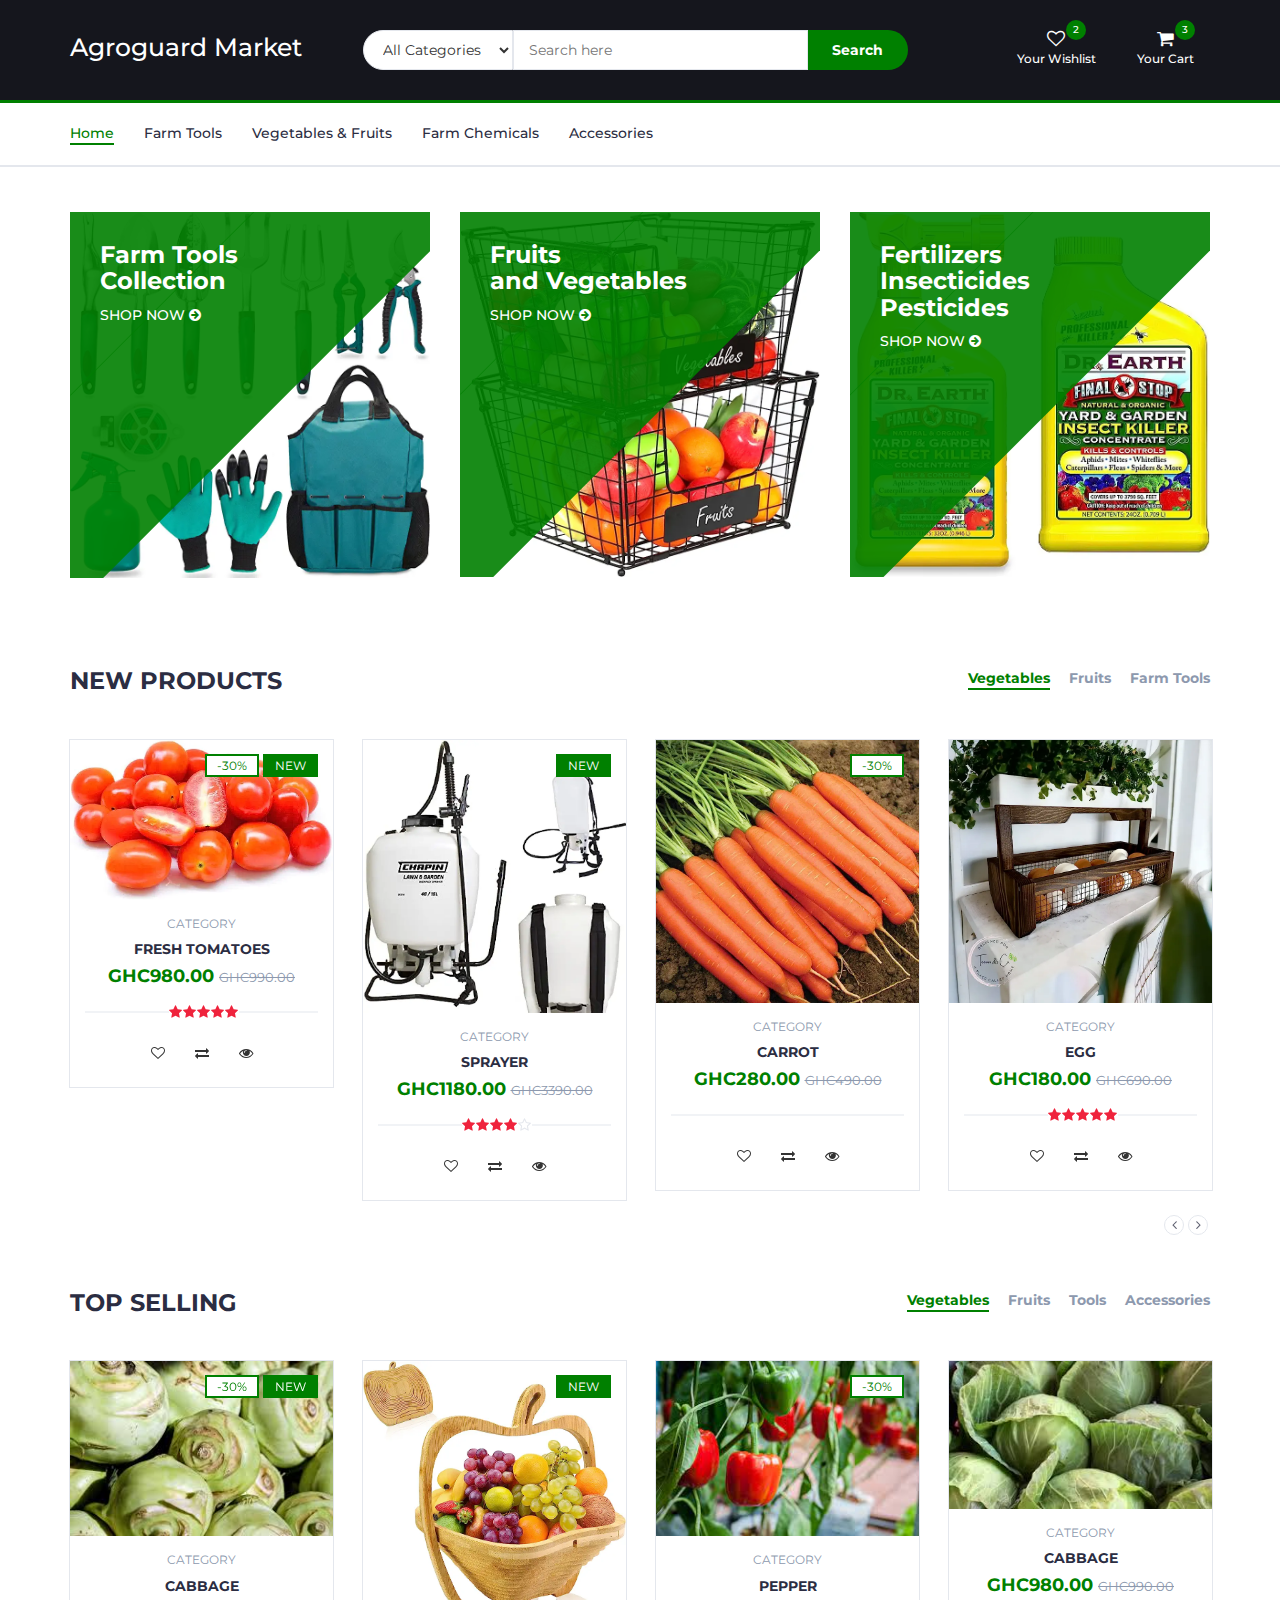
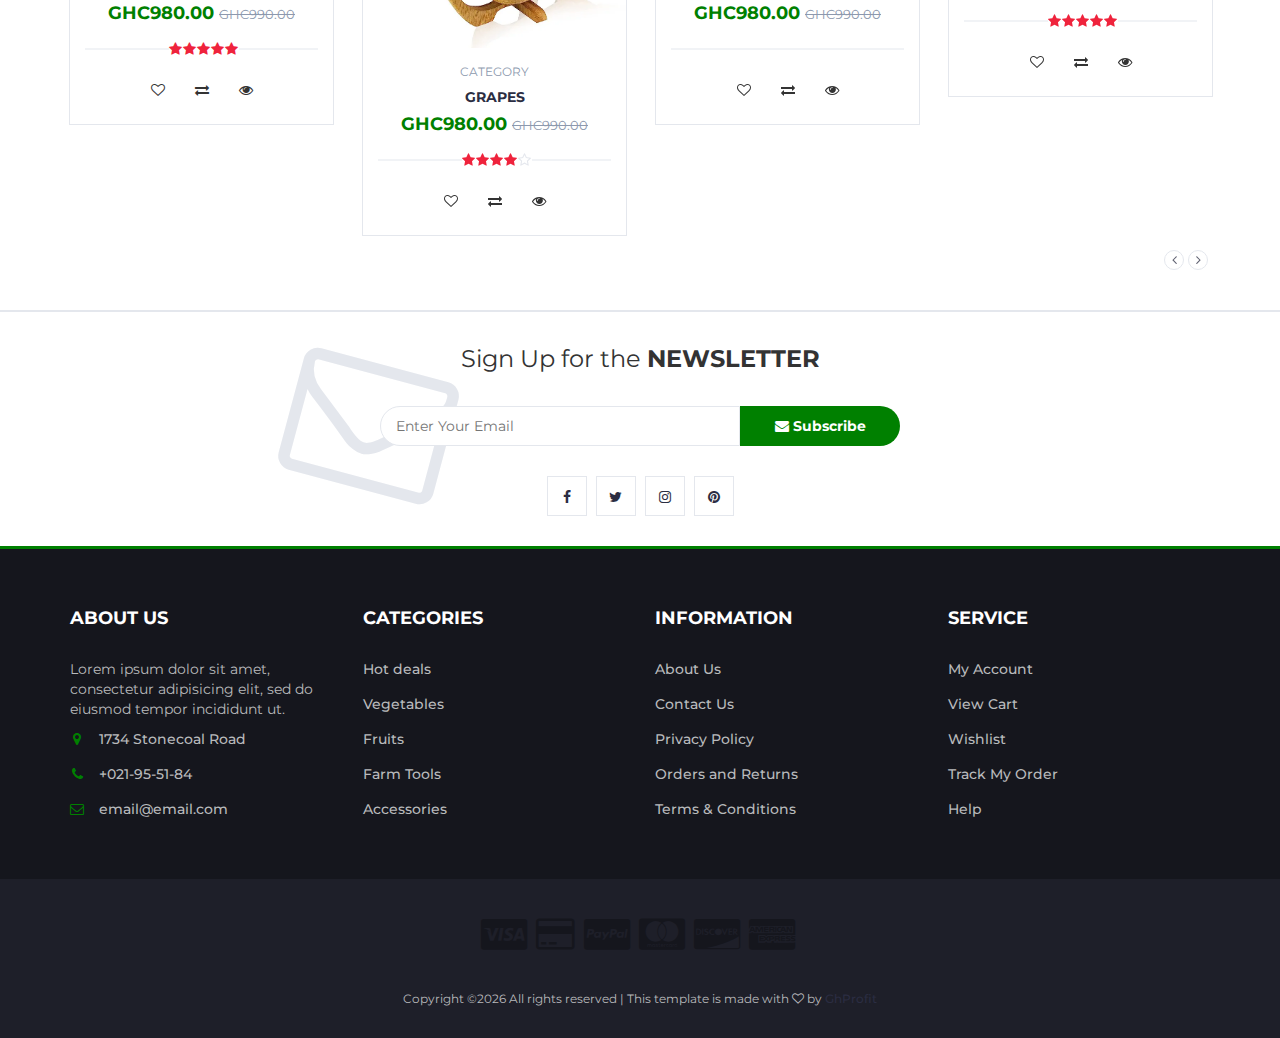
==== commit 058b9ee5: "Update index.html" ====
--- a/index.html
+++ b/index.html
@@ -94,7 +94,7 @@
 													<img src="./img/product01.png" alt="">
 												</div>
 												<div class="product-body">
-													<h3 class="product-name"><a href="#">product name goes here</a></h3>
+													<h3 class="product-name"><a href="./product.html">product name goes here</a></h3>
 													<h4 class="product-price"><span class="qty">1x</span>GHC980.00</h4>
 												</div>
 												<button class="delete"><i class="fa fa-close"></i></button>
@@ -105,7 +105,7 @@
 													<img src="./img/product02.png" alt="">
 												</div>
 												<div class="product-body">
-													<h3 class="product-name"><a href="#">product name goes here</a></h3>
+													<h3 class="product-name"><a href="./product.html">product name goes here</a></h3>
 													<h4 class="product-price"><span class="qty">3x</span>GHC980.00</h4>
 												</div>
 												<button class="delete"><i class="fa fa-close"></i></button>
@@ -152,8 +152,6 @@
 					<!-- NAV -->
 					<ul class="main-nav nav navbar-nav">
 						<li class="active"><a href="#">Home</a></li>
-						<li><a href="#">Hot Deals</a></li>
-						<li><a href="#">Categories</a></li>
 						<li><a href="#">Farm Tools</a></li>
 						<li><a href="#">Vegetables & Fruits</a></li>
 						<li><a href="#">Farm Chemicals</a></li>
@@ -181,7 +179,7 @@
 							</div>
 							<div class="shop-body">
 								<h3>Farm Tools<br>Collection</h3>
-								<a href="#" class="cta-btn">Shop now <i class="fa fa-arrow-circle-right"></i></a>
+								<a href="./product.html" class="cta-btn">Shop now <i class="fa fa-arrow-circle-right"></i></a>
 							</div>
 						</div>
 					</div>
@@ -195,7 +193,7 @@
 							</div>
 							<div class="shop-body">
 								<h3>Fruits<br> and Vegetables</h3>
-								<a href="#" class="cta-btn">Shop now <i class="fa fa-arrow-circle-right"></i></a>
+								<a href="./product.html" class="cta-btn">Shop now <i class="fa fa-arrow-circle-right"></i></a>
 							</div>
 						</div>
 					</div>
@@ -209,7 +207,7 @@
 							</div>
 							<div class="shop-body">
 								<h3>Fertilizers<br>Insecticides<br>Pesticides</h3>
-								<a href="#" class="cta-btn">Shop now <i class="fa fa-arrow-circle-right"></i></a>
+								<a href="./product.html" class="cta-btn">Shop now <i class="fa fa-arrow-circle-right"></i></a>
 							</div>
 						</div>
 					</div>
@@ -234,10 +232,9 @@
 							<h3 class="title">New Products</h3>
 							<div class="section-nav">
 								<ul class="section-tab-nav tab-nav">
-									<li class="active"><a data-toggle="tab" href="#tab1">Laptops</a></li>
-									<li><a data-toggle="tab" href="#tab1">Smartphones</a></li>
-									<li><a data-toggle="tab" href="#tab1">Cameras</a></li>
-									<li><a data-toggle="tab" href="#tab1">Accessories</a></li>
+									<li class="active"><a data-toggle="tab" href="#tab1">Vegetables</a></li>
+									<li><a data-toggle="tab" href="#tab1">Fruits</a></li>
+									<li><a data-toggle="tab" href="#tab1">Farm Tools</a></li>
 								</ul>
 							</div>
 						</div>
@@ -262,7 +259,7 @@
 											</div>
 											<div class="product-body">
 												<p class="product-category">Category</p>
-												<h3 class="product-name"><a href="#">Fresh Tomatoes</a></h3>
+												<h3 class="product-name"><a href="./product.html">Fresh Tomatoes</a></h3>
 												<h4 class="product-price">GHC980.00 <del class="product-old-price">GHC990.00</del></h4>
 												<div class="product-rating">
 													<i class="fa fa-star"></i>
@@ -293,7 +290,7 @@
 											</div>
 											<div class="product-body">
 												<p class="product-category">Category</p>
-												<h3 class="product-name"><a href="#">Sprayer</a></h3>
+												<h3 class="product-name"><a href="./product.html">Sprayer</a></h3>
 												<h4 class="product-price">GHC1180.00 <del class="product-old-price">GHC3390.00</del></h4>
 												<div class="product-rating">
 													<i class="fa fa-star"></i>
@@ -324,7 +321,7 @@
 											</div>
 											<div class="product-body">
 												<p class="product-category">Category</p>
-												<h3 class="product-name"><a href="#">Carrot</a></h3>
+												<h3 class="product-name"><a href="./product.html">Carrot</a></h3>
 												<h4 class="product-price">GHC280.00 <del class="product-old-price">GHC490.00</del></h4>
 												<div class="product-rating">
 												</div>
@@ -347,7 +344,7 @@
 											</div>
 											<div class="product-body">
 												<p class="product-category">Category</p>
-												<h3 class="product-name"><a href="#">Egg</a></h3>
+												<h3 class="product-name"><a href="./product.html">Egg</a></h3>
 												<h4 class="product-price">GHC180.00 <del class="product-old-price">GHC690.00</del></h4>
 												<div class="product-rating">
 													<i class="fa fa-star"></i>
@@ -375,7 +372,7 @@
 											</div>
 											<div class="product-body">
 												<p class="product-category">Category</p>
-												<h3 class="product-name"><a href="#">Hacher</a></h3>
+												<h3 class="product-name"><a href="./product.html">Hacher</a></h3>
 												<h4 class="product-price">GHC980.00 <del class="product-old-price">GHC990.00</del></h4>
 												<div class="product-rating">
 													<i class="fa fa-star"></i>
@@ -455,7 +452,7 @@
 											</div>
 											<div class="product-body">
 												<p class="product-category">Category</p>
-												<h3 class="product-name"><a href="#">Cabbage</a></h3>
+												<h3 class="product-name"><a href="./product.html">Cabbage</a></h3>
 												<h4 class="product-price">GHC980.00 <del class="product-old-price">GHC990.00</del></h4>
 												<div class="product-rating">
 													<i class="fa fa-star"></i>
@@ -486,7 +483,7 @@
 											</div>
 											<div class="product-body">
 												<p class="product-category">Category</p>
-												<h3 class="product-name"><a href="#">Grapes</a></h3>
+												<h3 class="product-name"><a href="./product.html">Grapes</a></h3>
 												<h4 class="product-price">GHC980.00 <del class="product-old-price">GHC990.00</del></h4>
 												<div class="product-rating">
 													<i class="fa fa-star"></i>
@@ -517,7 +514,7 @@
 											</div>
 											<div class="product-body">
 												<p class="product-category">Category</p>
-												<h3 class="product-name"><a href="#">Pepper</a></h3>
+												<h3 class="product-name"><a href="./product.html">Pepper</a></h3>
 												<h4 class="product-price">GHC980.00 <del class="product-old-price">GHC990.00</del></h4>
 												<div class="product-rating">
 												</div>
@@ -540,7 +537,7 @@
 											</div>
 											<div class="product-body">
 												<p class="product-category">Category</p>
-												<h3 class="product-name"><a href="#">Cabbage</a></h3>
+												<h3 class="product-name"><a href="./product.html">Cabbage</a></h3>
 												<h4 class="product-price">GHC980.00 <del class="product-old-price">GHC990.00</del></h4>
 												<div class="product-rating">
 													<i class="fa fa-star"></i>
@@ -568,7 +565,7 @@
 											</div>
 											<div class="product-body">
 												<p class="product-category">Category</p>
-												<h3 class="product-name"><a href="#">Pepper</a></h3>
+												<h3 class="product-name"><a href="./product.html">Pepper</a></h3>
 												<h4 class="product-price">GHC980.00 <del class="product-old-price">GHC990.00</del></h4>
 												<div class="product-rating">
 													<i class="fa fa-star"></i>
@@ -668,9 +665,9 @@
 								<h3 class="footer-title">Categories</h3>
 								<ul class="footer-links">
 									<li><a href="#">Hot deals</a></li>
-									<li><a href="#">Laptops</a></li>
-									<li><a href="#">Smartphones</a></li>
-									<li><a href="#">Cameras</a></li>
+									<li><a href="#">Vegetables</a></li>
+									<li><a href="#">Fruits</a></li>
+									<li><a href="#">Farm Tools</a></li>
 									<li><a href="#">Accessories</a></li>
 								</ul>
 							</div>
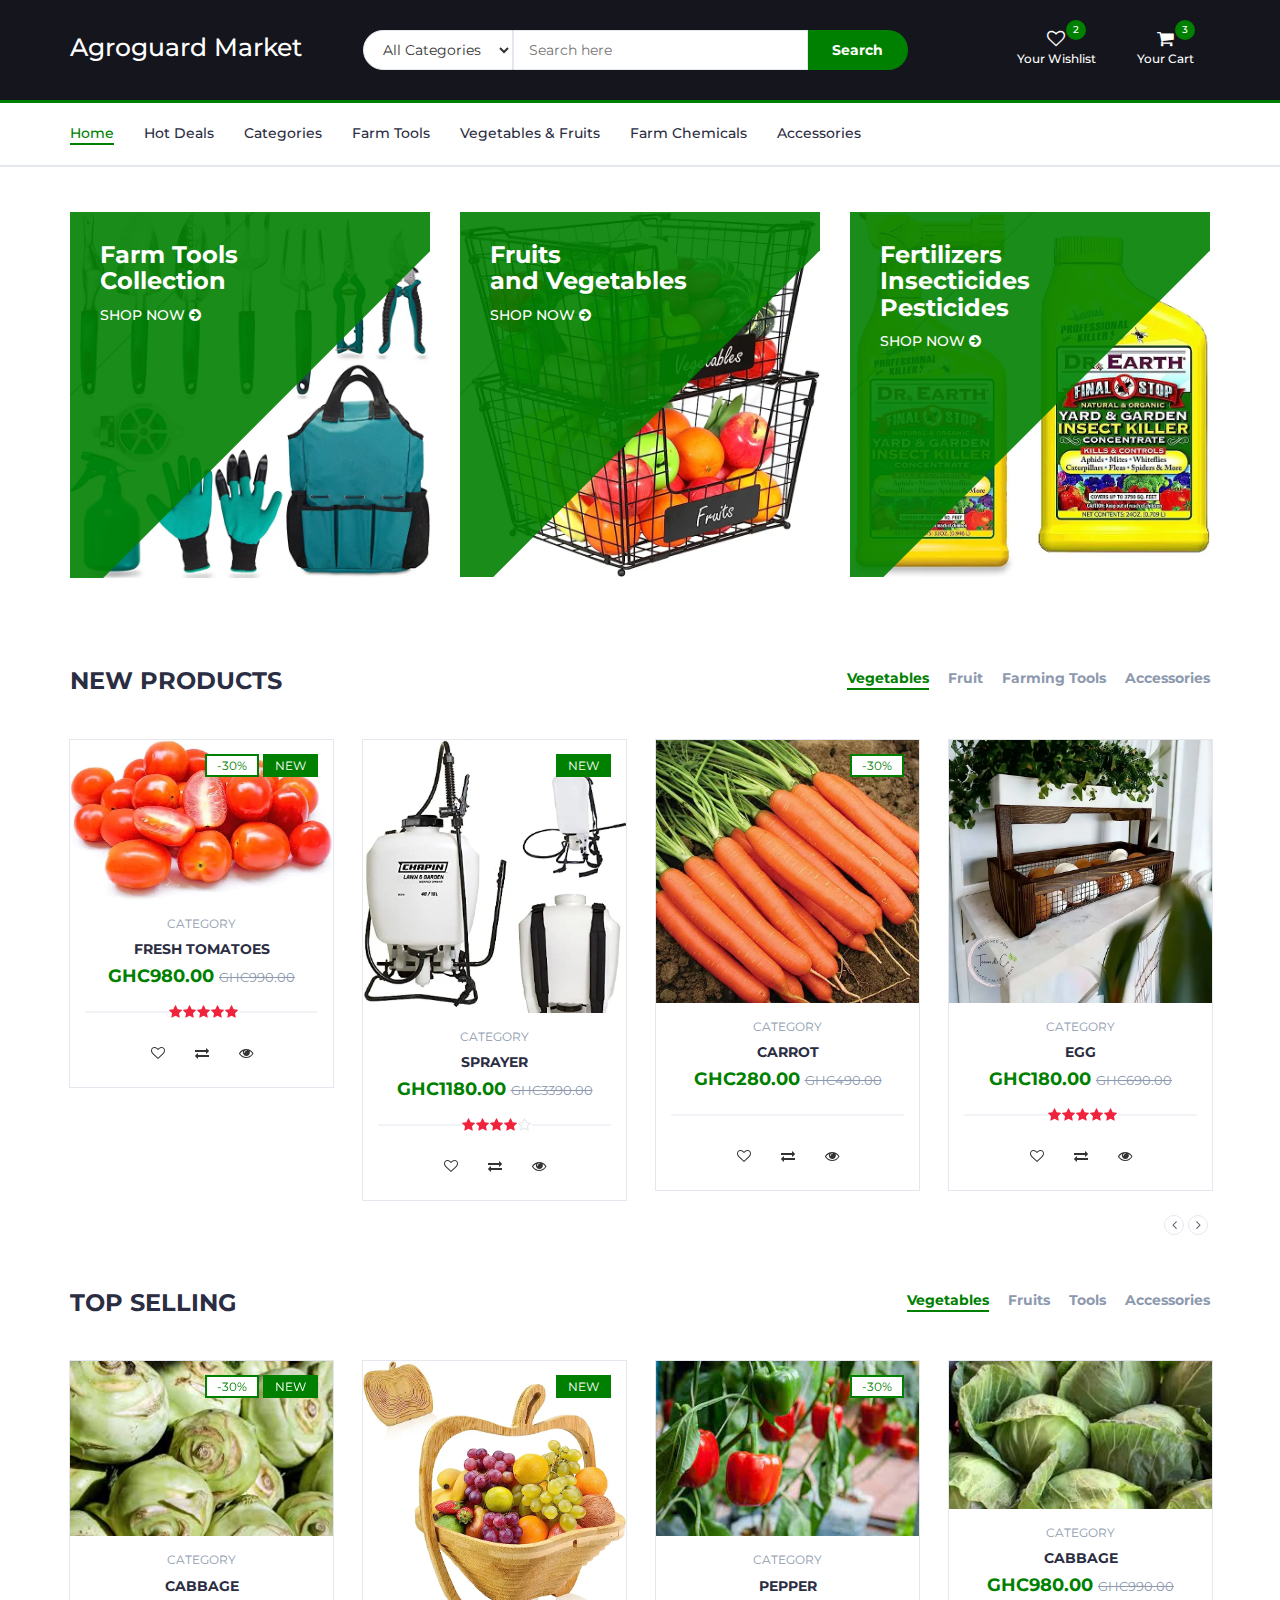
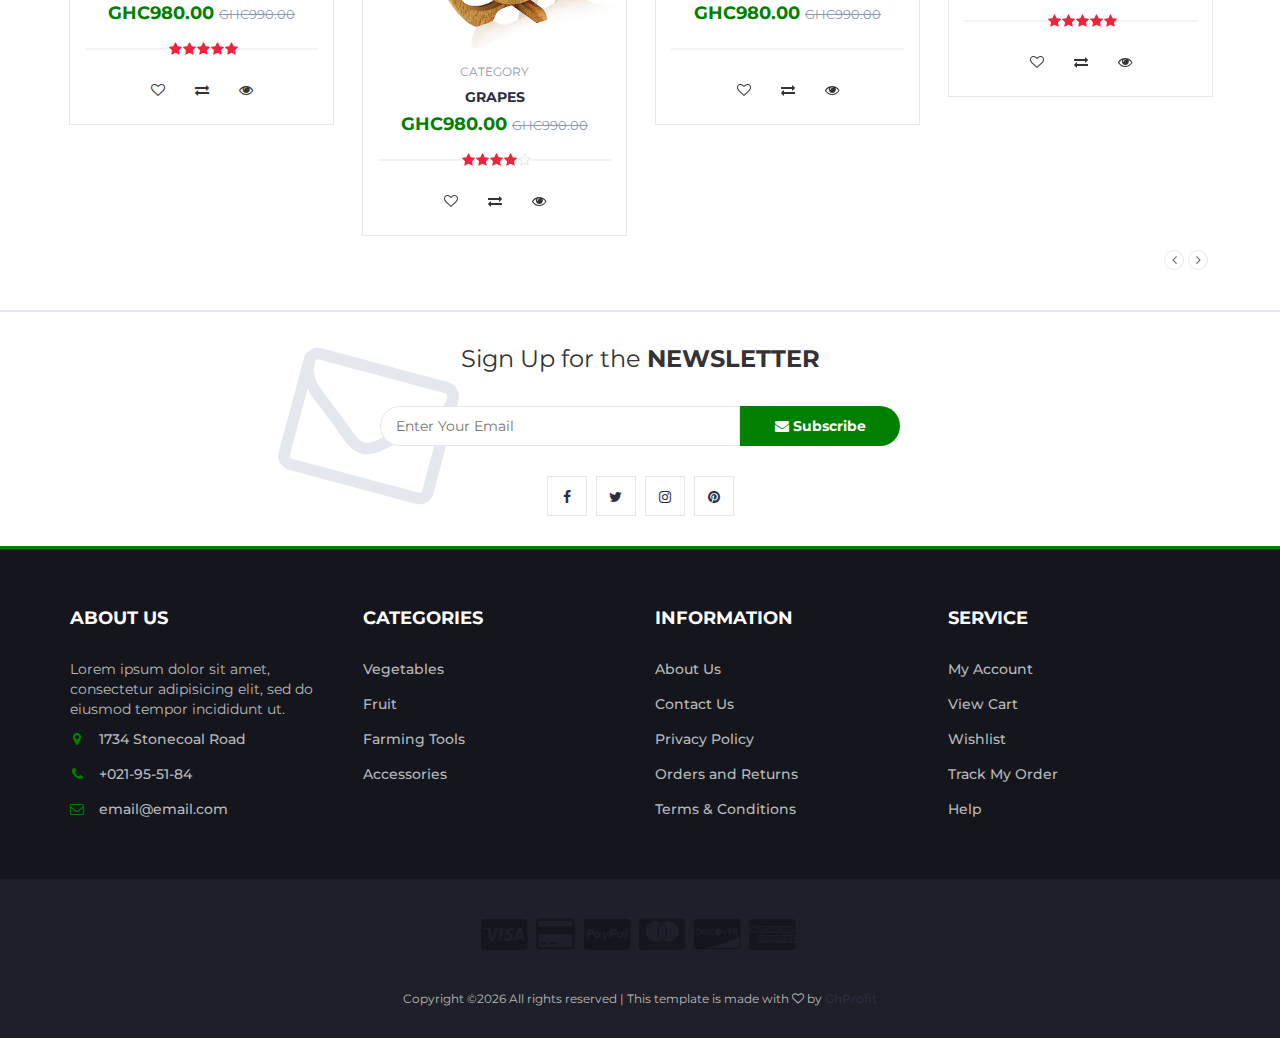
==== commit 5a78b44a: "Update index.html" ====
--- a/index.html
+++ b/index.html
@@ -94,7 +94,7 @@
 													<img src="./img/product01.png" alt="">
 												</div>
 												<div class="product-body">
-													<h3 class="product-name"><a href="./product.html">product name goes here</a></h3>
+													<h3 class="product-name"><a href="#">product name goes here</a></h3>
 													<h4 class="product-price"><span class="qty">1x</span>GHC980.00</h4>
 												</div>
 												<button class="delete"><i class="fa fa-close"></i></button>
@@ -105,7 +105,7 @@
 													<img src="./img/product02.png" alt="">
 												</div>
 												<div class="product-body">
-													<h3 class="product-name"><a href="./product.html">product name goes here</a></h3>
+													<h3 class="product-name"><a href="#">product name goes here</a></h3>
 													<h4 class="product-price"><span class="qty">3x</span>GHC980.00</h4>
 												</div>
 												<button class="delete"><i class="fa fa-close"></i></button>
@@ -152,6 +152,8 @@
 					<!-- NAV -->
 					<ul class="main-nav nav navbar-nav">
 						<li class="active"><a href="#">Home</a></li>
+						<li><a href="#">Hot Deals</a></li>
+						<li><a href="#">Categories</a></li>
 						<li><a href="#">Farm Tools</a></li>
 						<li><a href="#">Vegetables & Fruits</a></li>
 						<li><a href="#">Farm Chemicals</a></li>
@@ -179,7 +181,7 @@
 							</div>
 							<div class="shop-body">
 								<h3>Farm Tools<br>Collection</h3>
-								<a href="./product.html" class="cta-btn">Shop now <i class="fa fa-arrow-circle-right"></i></a>
+								<a href="#" class="cta-btn">Shop now <i class="fa fa-arrow-circle-right"></i></a>
 							</div>
 						</div>
 					</div>
@@ -193,7 +195,7 @@
 							</div>
 							<div class="shop-body">
 								<h3>Fruits<br> and Vegetables</h3>
-								<a href="./product.html" class="cta-btn">Shop now <i class="fa fa-arrow-circle-right"></i></a>
+								<a href="#" class="cta-btn">Shop now <i class="fa fa-arrow-circle-right"></i></a>
 							</div>
 						</div>
 					</div>
@@ -207,7 +209,7 @@
 							</div>
 							<div class="shop-body">
 								<h3>Fertilizers<br>Insecticides<br>Pesticides</h3>
-								<a href="./product.html" class="cta-btn">Shop now <i class="fa fa-arrow-circle-right"></i></a>
+								<a href="#" class="cta-btn">Shop now <i class="fa fa-arrow-circle-right"></i></a>
 							</div>
 						</div>
 					</div>
@@ -233,8 +235,9 @@
 							<div class="section-nav">
 								<ul class="section-tab-nav tab-nav">
 									<li class="active"><a data-toggle="tab" href="#tab1">Vegetables</a></li>
-									<li><a data-toggle="tab" href="#tab1">Fruits</a></li>
-									<li><a data-toggle="tab" href="#tab1">Farm Tools</a></li>
+									<li><a data-toggle="tab" href="#tab1">Fruit</a></li>
+									<li><a data-toggle="tab" href="#tab1">Farming Tools</a></li>
+									<li><a data-toggle="tab" href="#tab1">Accessories</a></li>
 								</ul>
 							</div>
 						</div>
@@ -259,7 +262,7 @@
 											</div>
 											<div class="product-body">
 												<p class="product-category">Category</p>
-												<h3 class="product-name"><a href="./product.html">Fresh Tomatoes</a></h3>
+												<h3 class="product-name"><a href="#">Fresh Tomatoes</a></h3>
 												<h4 class="product-price">GHC980.00 <del class="product-old-price">GHC990.00</del></h4>
 												<div class="product-rating">
 													<i class="fa fa-star"></i>
@@ -290,7 +293,7 @@
 											</div>
 											<div class="product-body">
 												<p class="product-category">Category</p>
-												<h3 class="product-name"><a href="./product.html">Sprayer</a></h3>
+												<h3 class="product-name"><a href="#">Sprayer</a></h3>
 												<h4 class="product-price">GHC1180.00 <del class="product-old-price">GHC3390.00</del></h4>
 												<div class="product-rating">
 													<i class="fa fa-star"></i>
@@ -321,7 +324,7 @@
 											</div>
 											<div class="product-body">
 												<p class="product-category">Category</p>
-												<h3 class="product-name"><a href="./product.html">Carrot</a></h3>
+												<h3 class="product-name"><a href="#">Carrot</a></h3>
 												<h4 class="product-price">GHC280.00 <del class="product-old-price">GHC490.00</del></h4>
 												<div class="product-rating">
 												</div>
@@ -344,7 +347,7 @@
 											</div>
 											<div class="product-body">
 												<p class="product-category">Category</p>
-												<h3 class="product-name"><a href="./product.html">Egg</a></h3>
+												<h3 class="product-name"><a href="#">Egg</a></h3>
 												<h4 class="product-price">GHC180.00 <del class="product-old-price">GHC690.00</del></h4>
 												<div class="product-rating">
 													<i class="fa fa-star"></i>
@@ -372,7 +375,7 @@
 											</div>
 											<div class="product-body">
 												<p class="product-category">Category</p>
-												<h3 class="product-name"><a href="./product.html">Hacher</a></h3>
+												<h3 class="product-name"><a href="#">Hacher</a></h3>
 												<h4 class="product-price">GHC980.00 <del class="product-old-price">GHC990.00</del></h4>
 												<div class="product-rating">
 													<i class="fa fa-star"></i>
@@ -452,7 +455,7 @@
 											</div>
 											<div class="product-body">
 												<p class="product-category">Category</p>
-												<h3 class="product-name"><a href="./product.html">Cabbage</a></h3>
+												<h3 class="product-name"><a href="#">Cabbage</a></h3>
 												<h4 class="product-price">GHC980.00 <del class="product-old-price">GHC990.00</del></h4>
 												<div class="product-rating">
 													<i class="fa fa-star"></i>
@@ -483,7 +486,7 @@
 											</div>
 											<div class="product-body">
 												<p class="product-category">Category</p>
-												<h3 class="product-name"><a href="./product.html">Grapes</a></h3>
+												<h3 class="product-name"><a href="#">Grapes</a></h3>
 												<h4 class="product-price">GHC980.00 <del class="product-old-price">GHC990.00</del></h4>
 												<div class="product-rating">
 													<i class="fa fa-star"></i>
@@ -514,7 +517,7 @@
 											</div>
 											<div class="product-body">
 												<p class="product-category">Category</p>
-												<h3 class="product-name"><a href="./product.html">Pepper</a></h3>
+												<h3 class="product-name"><a href="#">Pepper</a></h3>
 												<h4 class="product-price">GHC980.00 <del class="product-old-price">GHC990.00</del></h4>
 												<div class="product-rating">
 												</div>
@@ -537,7 +540,7 @@
 											</div>
 											<div class="product-body">
 												<p class="product-category">Category</p>
-												<h3 class="product-name"><a href="./product.html">Cabbage</a></h3>
+												<h3 class="product-name"><a href="#">Cabbage</a></h3>
 												<h4 class="product-price">GHC980.00 <del class="product-old-price">GHC990.00</del></h4>
 												<div class="product-rating">
 													<i class="fa fa-star"></i>
@@ -565,7 +568,7 @@
 											</div>
 											<div class="product-body">
 												<p class="product-category">Category</p>
-												<h3 class="product-name"><a href="./product.html">Pepper</a></h3>
+												<h3 class="product-name"><a href="#">Pepper</a></h3>
 												<h4 class="product-price">GHC980.00 <del class="product-old-price">GHC990.00</del></h4>
 												<div class="product-rating">
 													<i class="fa fa-star"></i>
@@ -664,11 +667,10 @@
 							<div class="footer">
 								<h3 class="footer-title">Categories</h3>
 								<ul class="footer-links">
-									<li><a href="#">Hot deals</a></li>
-									<li><a href="#">Vegetables</a></li>
-									<li><a href="#">Fruits</a></li>
-									<li><a href="#">Farm Tools</a></li>
-									<li><a href="#">Accessories</a></li>
+									<li class="active"><a data-toggle="tab" href="#tab1">Vegetables</a></li>
+									<li><a data-toggle="tab" href="#tab1">Fruit</a></li>
+									<li><a data-toggle="tab" href="#tab1">Farming Tools</a></li>
+									<li><a data-toggle="tab" href="#tab1">Accessories</a></li>
 								</ul>
 							</div>
 						</div>
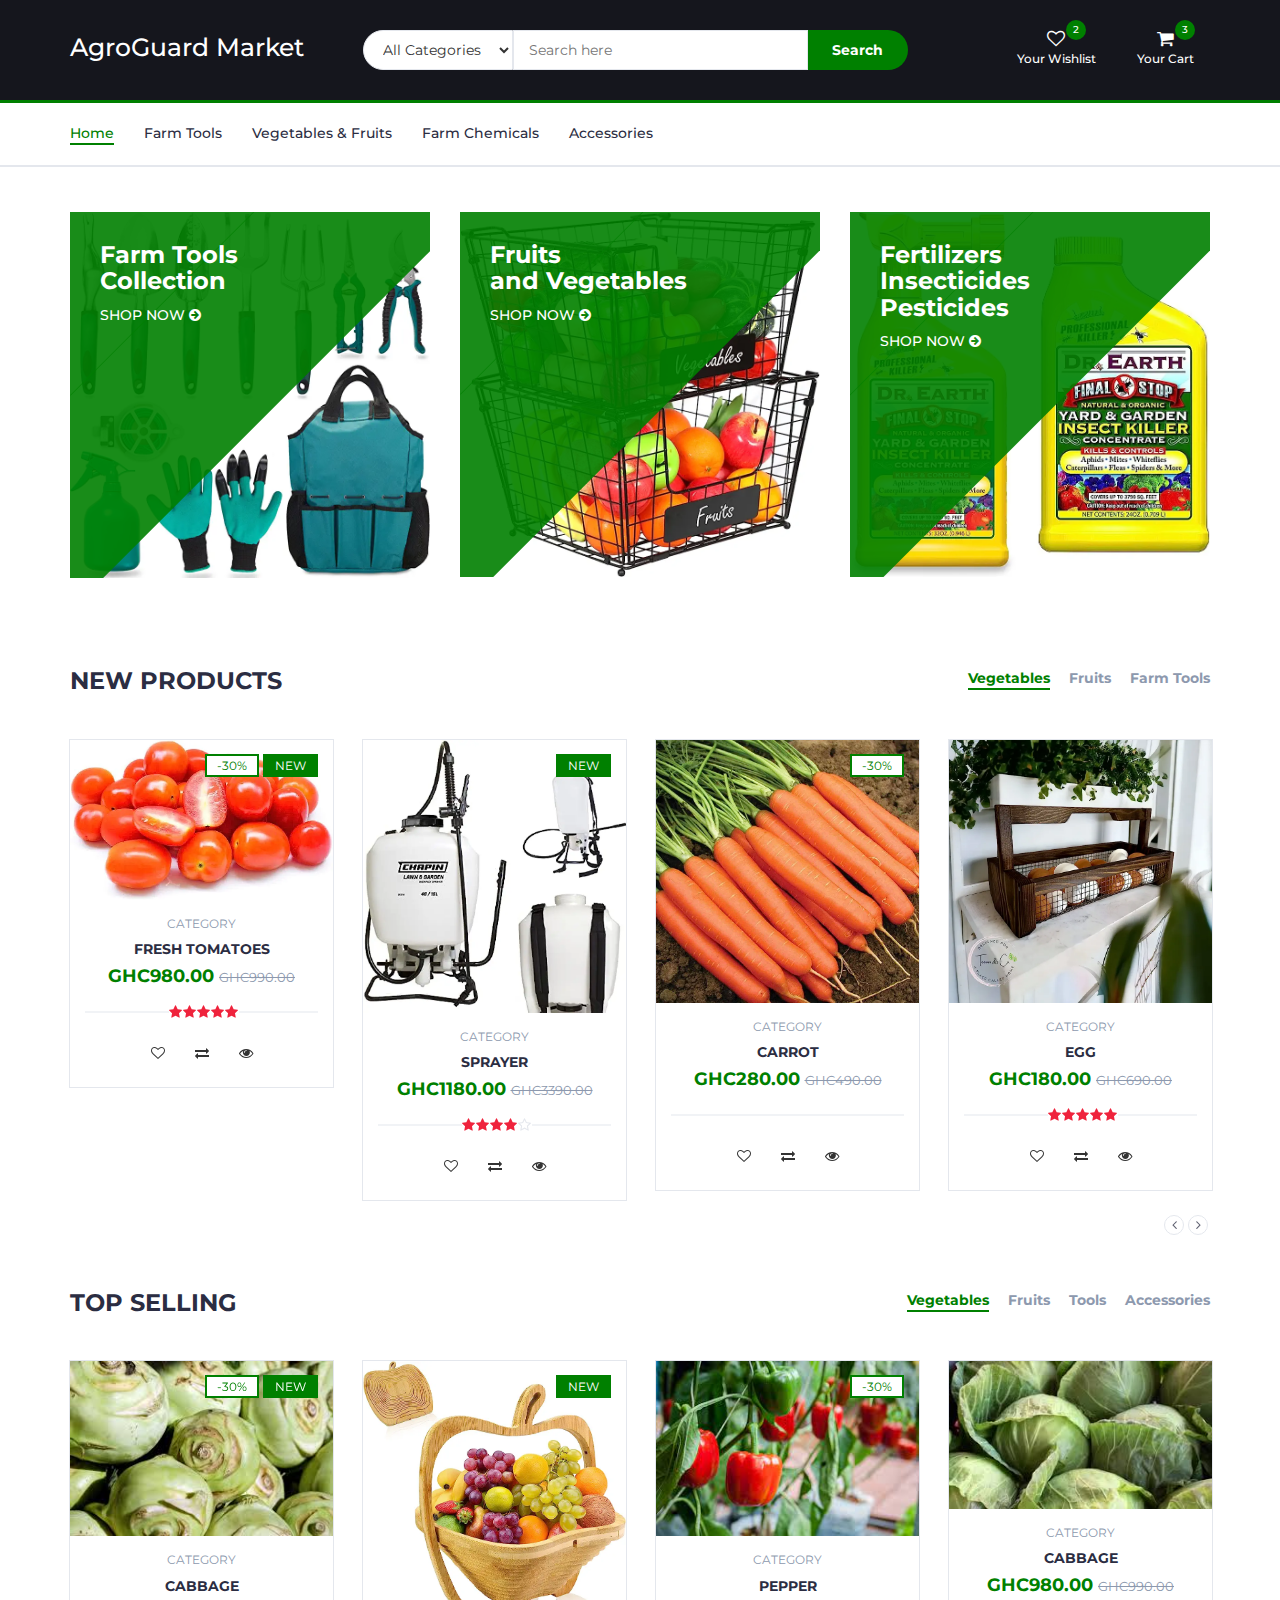
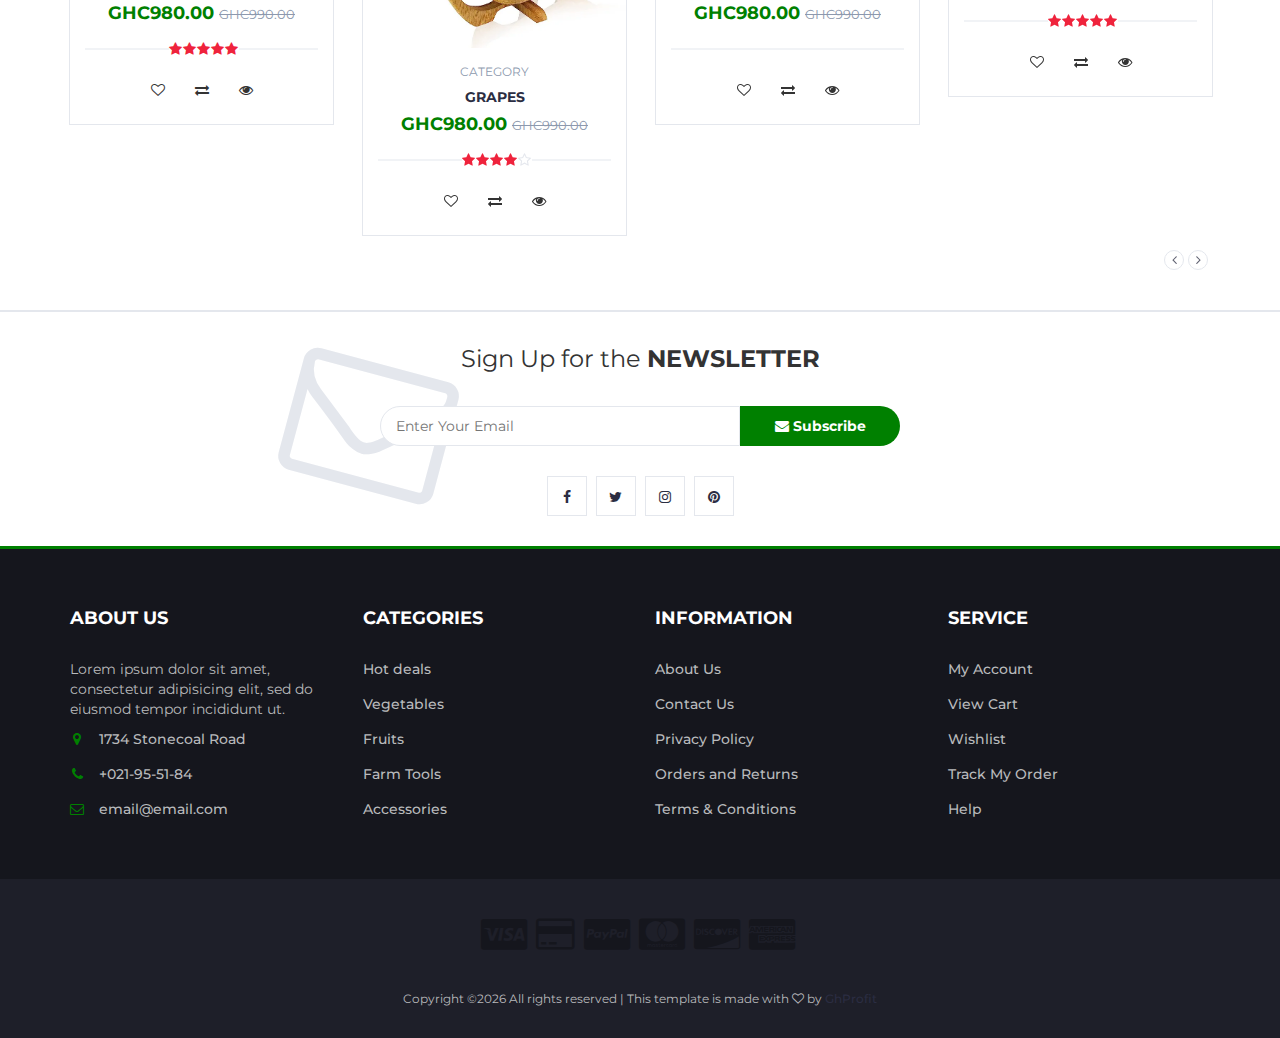
==== commit 87ba520b: "Add files via upload" ====
--- a/index.html
+++ b/index.html
@@ -45,7 +45,7 @@
 							<div class="header-logo">
 								<a href="#" class="logo">
 									<!-- <img src="./img/logo.png" alt=""> -->
-									<div class="logo" style="color: white; font-size: 2.5rem; margin-top: 15px; margin-right: 10px;">Agroguard Market</div>
+									<div class="logo" style="color: white; font-size: 2.5rem; margin-top: 15px; margin-right: 10px;">AgroGuard Market</div>
 								</a>
 							</div>
 						</div>
@@ -91,10 +91,10 @@
 										<div class="cart-list">
 											<div class="product-widget">
 												<div class="product-img">
-													<img src="./img/product01.png" alt="">
+													<img src="./img/pepper.jpeg" alt="">
 												</div>
 												<div class="product-body">
-													<h3 class="product-name"><a href="#">product name goes here</a></h3>
+													<h3 class="product-name"><a href="./product.html">Pepper</a></h3>
 													<h4 class="product-price"><span class="qty">1x</span>GHC980.00</h4>
 												</div>
 												<button class="delete"><i class="fa fa-close"></i></button>
@@ -102,10 +102,10 @@
 
 											<div class="product-widget">
 												<div class="product-img">
-													<img src="./img/product02.png" alt="">
+													<img src="./img/grapes.webp" alt="">
 												</div>
 												<div class="product-body">
-													<h3 class="product-name"><a href="#">product name goes here</a></h3>
+													<h3 class="product-name"><a href="./product.html">Grapes</a></h3>
 													<h4 class="product-price"><span class="qty">3x</span>GHC980.00</h4>
 												</div>
 												<button class="delete"><i class="fa fa-close"></i></button>
@@ -152,8 +152,6 @@
 					<!-- NAV -->
 					<ul class="main-nav nav navbar-nav">
 						<li class="active"><a href="#">Home</a></li>
-						<li><a href="#">Hot Deals</a></li>
-						<li><a href="#">Categories</a></li>
 						<li><a href="#">Farm Tools</a></li>
 						<li><a href="#">Vegetables & Fruits</a></li>
 						<li><a href="#">Farm Chemicals</a></li>
@@ -181,7 +179,7 @@
 							</div>
 							<div class="shop-body">
 								<h3>Farm Tools<br>Collection</h3>
-								<a href="#" class="cta-btn">Shop now <i class="fa fa-arrow-circle-right"></i></a>
+								<a href="./product.html" class="cta-btn">Shop now <i class="fa fa-arrow-circle-right"></i></a>
 							</div>
 						</div>
 					</div>
@@ -195,7 +193,7 @@
 							</div>
 							<div class="shop-body">
 								<h3>Fruits<br> and Vegetables</h3>
-								<a href="#" class="cta-btn">Shop now <i class="fa fa-arrow-circle-right"></i></a>
+								<a href="./product.html" class="cta-btn">Shop now <i class="fa fa-arrow-circle-right"></i></a>
 							</div>
 						</div>
 					</div>
@@ -209,7 +207,7 @@
 							</div>
 							<div class="shop-body">
 								<h3>Fertilizers<br>Insecticides<br>Pesticides</h3>
-								<a href="#" class="cta-btn">Shop now <i class="fa fa-arrow-circle-right"></i></a>
+								<a href="./product.html" class="cta-btn">Shop now <i class="fa fa-arrow-circle-right"></i></a>
 							</div>
 						</div>
 					</div>
@@ -235,9 +233,8 @@
 							<div class="section-nav">
 								<ul class="section-tab-nav tab-nav">
 									<li class="active"><a data-toggle="tab" href="#tab1">Vegetables</a></li>
-									<li><a data-toggle="tab" href="#tab1">Fruit</a></li>
-									<li><a data-toggle="tab" href="#tab1">Farming Tools</a></li>
-									<li><a data-toggle="tab" href="#tab1">Accessories</a></li>
+									<li><a data-toggle="tab" href="#tab1">Fruits</a></li>
+									<li><a data-toggle="tab" href="#tab1">Farm Tools</a></li>
 								</ul>
 							</div>
 						</div>
@@ -262,7 +259,7 @@
 											</div>
 											<div class="product-body">
 												<p class="product-category">Category</p>
-												<h3 class="product-name"><a href="#">Fresh Tomatoes</a></h3>
+												<h3 class="product-name"><a href="./product.html">Fresh Tomatoes</a></h3>
 												<h4 class="product-price">GHC980.00 <del class="product-old-price">GHC990.00</del></h4>
 												<div class="product-rating">
 													<i class="fa fa-star"></i>
@@ -293,7 +290,7 @@
 											</div>
 											<div class="product-body">
 												<p class="product-category">Category</p>
-												<h3 class="product-name"><a href="#">Sprayer</a></h3>
+												<h3 class="product-name"><a href="./product.html">Sprayer</a></h3>
 												<h4 class="product-price">GHC1180.00 <del class="product-old-price">GHC3390.00</del></h4>
 												<div class="product-rating">
 													<i class="fa fa-star"></i>
@@ -324,7 +321,7 @@
 											</div>
 											<div class="product-body">
 												<p class="product-category">Category</p>
-												<h3 class="product-name"><a href="#">Carrot</a></h3>
+												<h3 class="product-name"><a href="./product.html">Carrot</a></h3>
 												<h4 class="product-price">GHC280.00 <del class="product-old-price">GHC490.00</del></h4>
 												<div class="product-rating">
 												</div>
@@ -347,7 +344,7 @@
 											</div>
 											<div class="product-body">
 												<p class="product-category">Category</p>
-												<h3 class="product-name"><a href="#">Egg</a></h3>
+												<h3 class="product-name"><a href="./product.html">Egg</a></h3>
 												<h4 class="product-price">GHC180.00 <del class="product-old-price">GHC690.00</del></h4>
 												<div class="product-rating">
 													<i class="fa fa-star"></i>
@@ -375,7 +372,7 @@
 											</div>
 											<div class="product-body">
 												<p class="product-category">Category</p>
-												<h3 class="product-name"><a href="#">Hacher</a></h3>
+												<h3 class="product-name"><a href="./product.html">Hacher</a></h3>
 												<h4 class="product-price">GHC980.00 <del class="product-old-price">GHC990.00</del></h4>
 												<div class="product-rating">
 													<i class="fa fa-star"></i>
@@ -455,7 +452,7 @@
 											</div>
 											<div class="product-body">
 												<p class="product-category">Category</p>
-												<h3 class="product-name"><a href="#">Cabbage</a></h3>
+												<h3 class="product-name"><a href="./product.html">Cabbage</a></h3>
 												<h4 class="product-price">GHC980.00 <del class="product-old-price">GHC990.00</del></h4>
 												<div class="product-rating">
 													<i class="fa fa-star"></i>
@@ -486,7 +483,7 @@
 											</div>
 											<div class="product-body">
 												<p class="product-category">Category</p>
-												<h3 class="product-name"><a href="#">Grapes</a></h3>
+												<h3 class="product-name"><a href="./product.html">Grapes</a></h3>
 												<h4 class="product-price">GHC980.00 <del class="product-old-price">GHC990.00</del></h4>
 												<div class="product-rating">
 													<i class="fa fa-star"></i>
@@ -517,7 +514,7 @@
 											</div>
 											<div class="product-body">
 												<p class="product-category">Category</p>
-												<h3 class="product-name"><a href="#">Pepper</a></h3>
+												<h3 class="product-name"><a href="./product.html">Pepper</a></h3>
 												<h4 class="product-price">GHC980.00 <del class="product-old-price">GHC990.00</del></h4>
 												<div class="product-rating">
 												</div>
@@ -540,7 +537,7 @@
 											</div>
 											<div class="product-body">
 												<p class="product-category">Category</p>
-												<h3 class="product-name"><a href="#">Cabbage</a></h3>
+												<h3 class="product-name"><a href="./product.html">Cabbage</a></h3>
 												<h4 class="product-price">GHC980.00 <del class="product-old-price">GHC990.00</del></h4>
 												<div class="product-rating">
 													<i class="fa fa-star"></i>
@@ -568,7 +565,7 @@
 											</div>
 											<div class="product-body">
 												<p class="product-category">Category</p>
-												<h3 class="product-name"><a href="#">Pepper</a></h3>
+												<h3 class="product-name"><a href="./product.html">Pepper</a></h3>
 												<h4 class="product-price">GHC980.00 <del class="product-old-price">GHC990.00</del></h4>
 												<div class="product-rating">
 													<i class="fa fa-star"></i>
@@ -667,10 +664,11 @@
 							<div class="footer">
 								<h3 class="footer-title">Categories</h3>
 								<ul class="footer-links">
-									<li class="active"><a data-toggle="tab" href="#tab1">Vegetables</a></li>
-									<li><a data-toggle="tab" href="#tab1">Fruit</a></li>
-									<li><a data-toggle="tab" href="#tab1">Farming Tools</a></li>
-									<li><a data-toggle="tab" href="#tab1">Accessories</a></li>
+									<li><a href="#">Hot deals</a></li>
+									<li><a href="#">Vegetables</a></li>
+									<li><a href="#">Fruits</a></li>
+									<li><a href="#">Farm Tools</a></li>
+									<li><a href="#">Accessories</a></li>
 								</ul>
 							</div>
 						</div>
